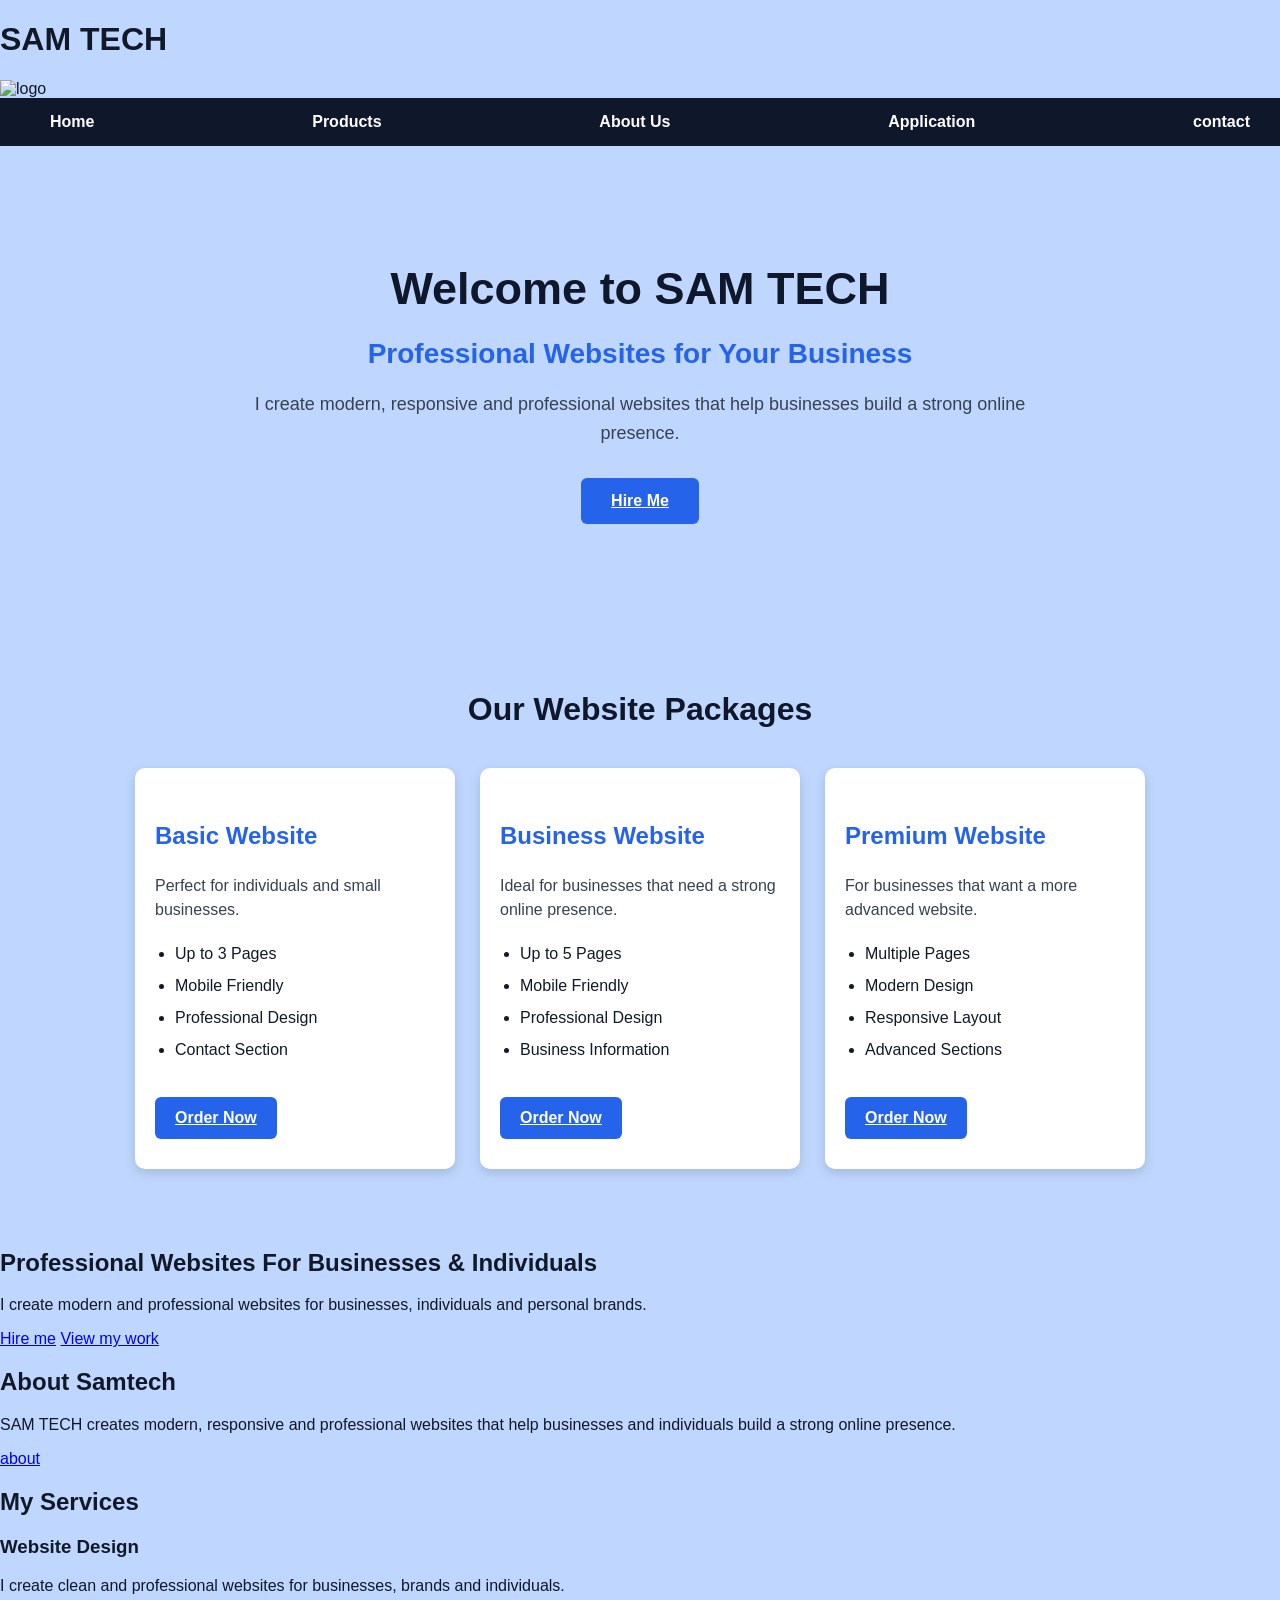
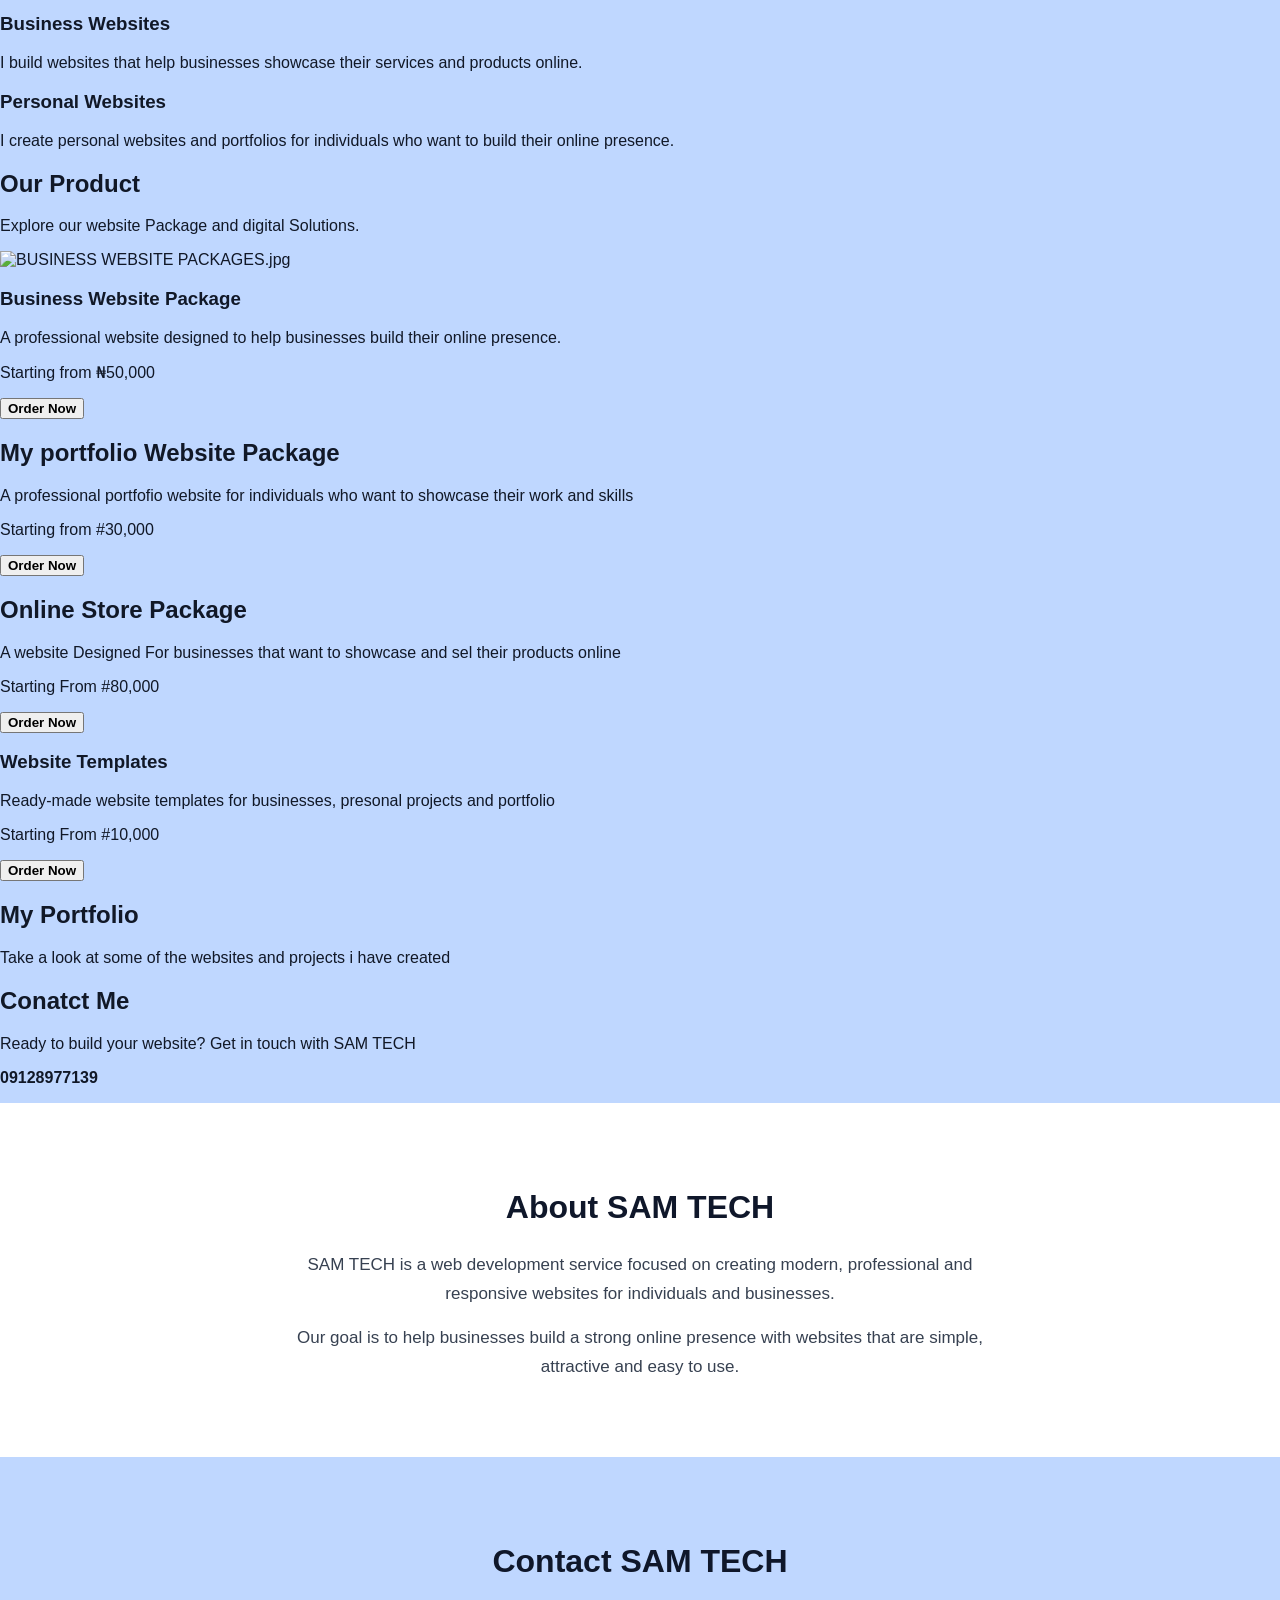
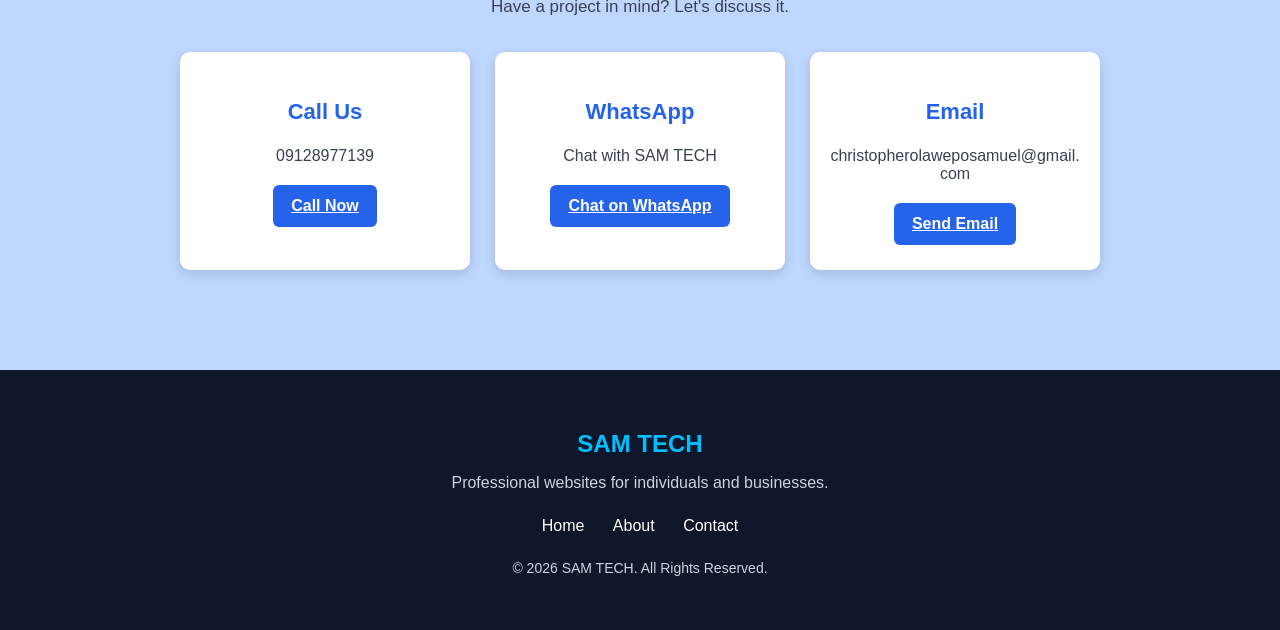
==== index.html @ b40cc91a "Rename INDEX.HTML to index.html" ====
<!DOCTYPE html>
<html lang="en">
<head>
    <meta charset="UTF-8">
    <meta name="viewport" content="width=device-width, initial-scale=1.0">
    <title>SAM TECH</title>
    <link rel="stylesheet" href="style.css">
</head>
<body>
    <H1>SAM TECH</H1>
    <img src="SAMTECH LOGO.png" alt="logo" width="400">
    <nav>
        <a href="#INDEX.HTML">Home</a>
        <a href="#PRODUCT.HTML">Products</a>
        <a href="#ABOUT.HTML">About Us</a>
        <a href="#APPLICATION.HTML">Application</a>
        <a href="#CONTACT.HTML">contact</a>
    </nav>
    <section class="hero" id="home">
    <div class="hero-content">
        <h1>Welcome to SAM TECH</h1>
        <h2>Professional Websites for Your Business</h2>
        <p>
            I create modern, responsive and professional websites
            that help businesses build a strong online presence.
        </p>
        <a href="#contact" class="hero-button">Hire Me</a>
    </div>
    </section>
    <section class="services">
    <h2>Our Website Packages</h2>

    <div class="package-container">

        <div class="package-card">
            <h3>Basic Website</h3>
            <p>Perfect for individuals and small businesses.</p>
            <ul>
                <li>Up to 3 Pages</li>
                <li>Mobile Friendly</li>
                <li>Professional Design</li>
                <li>Contact Section</li>
            </ul>
            <a href="https://wa.me/2349128977139?text=Hello%20SAM%20TECH%2C%20I%20am%20interested%20in%20the%20Basic%20Website%20package.">
    Order Now
</a>

        </div>

        <div class="package-card">
            <h3>Business Website</h3>
            <p>Ideal for businesses that need a strong online presence.</p>
            <ul>
                <li>Up to 5 Pages</li>
                <li>Mobile Friendly</li>
                <li>Professional Design</li>
                <li>Business Information</li>
            </ul>
         <a href="https://wa.me/2349128977139?text=Hello%20SAM%20TECH%2C%20I%20am%20interested%20in%20the%20Business%20Website%20package.">
    Order Now
</a>

        </div>

        <div class="package-card">
            <h3>Premium Website</h3>
            <p>For businesses that want a more advanced website.</p>
            <ul>
                <li>Multiple Pages</li>
                <li>Modern Design</li>
                <li>Responsive Layout</li>
                <li>Advanced Sections</li>
            </ul>
           <a href="https://wa.me/2349128977139?text=Hello%20SAM%20TECH%2C%20I%20am%20interested%20in%20the%20Premium%20Website%20package.">
    Order Now
</a>

        </div>

    </div>
</section>


    <section id="home">
        <h1>Professional Websites For Businesses & Individuals </h1>
        <p> I create modern and professional websites for businesses,
        individuals and personal brands.</p>
        <a href="#contact">Hire me</a>
        <a href="Portfolio">View my work</a>
    </section>

    <section id="About">
        <h2>About Samtech</h2>
        <p>SAM TECH creates modern, responsive and professional websites that help businesses 
        and individuals build a strong online presence.</p>
        <a href="#about">about</a>
    </section>

    <section id="Services">
        <h2>My Services</h2>

        <h3>Website Design</h3>
        <p> I create clean and professional websites for businesses,
    brands and individuals.</p>

            <h3>Business Websites</h3>
            <p>  I build websites that help businesses showcase their services
    and products online.</p>

    <h3>Personal Websites</h3>
    <p>I create personal websites and portfolios for individuals
    who want to build their online presence.</p>
    </section>
    <!--Product Section-->
    <section id="Product">
        <h2>Our Product</h2>
        <p>Explore our website Package and digital Solutions.</p>

        <!--Product 1-->
        <div class="product">
            <img src="images/BUSINESS WEBSITE PACKAGES.jpg" alt="BUSINESS WEBSITE PACKAGES.jpg" class="packagr-image">
    <h3>Business Website Package</h3>
    <p>
        A professional website designed to help businesses build
        their online presence.
    </p>
    <p>Starting from ₦50,000</p>
    <button><b>Order Now</b></button>
</div>
    <!--Portfolio Website Package-->
    <div class="Product">
        <h2>My portfolio Website Package</h2>
      <p>A professional portfofio website for 
        individuals who want to showcase their work and skills</p>
        <p>Starting from #30,000</p>
        <button><b>Order Now</b></button>
    </div>
    <!--Online Store Package-->
    <div class="Product">
<h2>Online Store Package</h2>
        <p>A website Designed For businesses that want to showcase and sel their products online</p>
        <p>Starting From #80,000</p>
         <button><b>Order Now</b></button>
    </div>
    <!--Website Templates-->
    <div class="Product">
        <h3>Website Templates</h3>
        <p>Ready-made website templates for businesses, presonal projects and portfolio</p>
        <p>Starting From #10,000</p>
         <button><b>Order Now</b></button>
    </div>
    <!--Portfolio Section-->
    <section id="portfolio">
        <h2>My Portfolio</h2>
        <p>Take a look at some of the websites and projects i have created</p>
    </section>
        <!--Contact Section-->
        <section id="Contact">
            <h2>Conatct Me</h2>
            <p>Ready to build your website? Get in touch with SAM TECH</p>
            <p>
             <strong>09128977139</strong>   
            </p>
        </section>
    </section>
    <section class="about" id="about">

    <h2>About SAM TECH</h2>

    <p>
        SAM TECH is a web development service focused on creating
        modern, professional and responsive websites for individuals
        and businesses.
    </p>

    <p>
        Our goal is to help businesses build a strong online presence
        with websites that are simple, attractive and easy to use.
    </p>

</section>
    <section class="contact" id="contact">

    <h2>Contact SAM TECH</h2>

    <p>Have a project in mind? Let's discuss it.</p>

    <div class="contact-container">

        <div class="contact-card">
            <h3>Call Us</h3>
            <p>09128977139</p>
            <a href="tel:09128977139">Call Now</a>
        </div>

        <div class="contact-card">
            <h3>WhatsApp</h3>
            <p>Chat with SAM TECH</p>
            <a href="https://wa.me/2349128977139">Chat on WhatsApp</a>
        </div>

        <div class="contact-card">
            <h3>Email</h3>
            <p>christopherolaweposamuel@gmail.com</p>
            <a href="mailto:christopherolaweposamuel@gmail.com">
                Send Email
            </a>
        </div>

    </div>
</section>
        <footer class="footer">

    <h2>SAM TECH</h2>

    <p>
        Professional websites for individuals and businesses.
    </p>

    <div class="footer-links">
        <a href="#home">Home</a>
        <a href="#about">About</a>
        <a href="#contact">Contact</a>
    </div>

    <p class="copyright">
        &copy; 2026 SAM TECH. All Rights Reserved.
    </p>

</footer>



</body>
</html>
---- style.css ----
body {
  margin: 0;
  font-family: Arial, sans-serif;
    background-color: #bfd7ff;
    color: #111827;
}
/* Navigation Bar*/
nav {
    background-color: #0f172a;
    padding: 15px 30px;
    display: flex;
    justify-content: space-between;
    align-items: center;
}
nav a {
    color: white;
    text-decoration: none;
    margin-left: 20px;
    font-weight: bold;
}
nav a:hover {
    color: #00bfff;
}
/* Hero Section */
.hero {
    padding: 80px 20px;
    text-align: center;
}

.hero-content {
    max-width: 800px;
    margin: auto;
}

.hero h1 {
    font-size: 45px;
    color: #0F172A;
    margin-bottom: 15px;
}

.hero h2 {
    font-size: 28px;
    color: #2563EB;
    margin-bottom: 20px;
}

.hero p {
    font-size: 18px;
    line-height: 1.6;
    color: #374151;
    margin-bottom: 30px;
}

.hero-button {
    display: inline-block;
    background-color: #2563EB;
    color: white;
    padding: 14px 30px;
    border-radius: 6px;
    font-weight: bold;
}

.hero-button:hover {
    background-color: #00BFFF;
}
/* Services / Packages */
.services {
    padding: 60px 20px;
    text-align: center;
}

.services > h2 {
    font-size: 32px;
    color: #0F172A;
    margin-bottom: 40px;
}

.package-container {
    display: flex;
    justify-content: center;
    gap: 25px;
    flex-wrap: wrap;
}

.package-card {
    background-color: white;
    width: 280px;
    padding: 30px 20px;
    border-radius: 10px;
    box-shadow: 0 4px 12px rgba(0, 0, 0, 0.15);
    text-align: left;
}

.package-card h3 {
    color: #2563EB;
    font-size: 24px;
}

.package-card p {
    color: #374151;
    line-height: 1.5;
}

.package-card ul {
    padding-left: 20px;
    line-height: 2;
}

.package-card a {
    display: inline-block;
    background-color: #2563EB;
    color: white;
    padding: 12px 20px;
    border-radius: 6px;
    margin-top: 15px;
    font-weight: bold;
}

.package-card a:hover {
    background-color: #00BFFF;
}
/* About Section */
.about {
    padding: 60px 20px;
    text-align: center;
    background-color: white;
}

.about h2 {
    font-size: 32px;
    color: #0F172A;
    margin-bottom: 25px;
}

.about p {
    max-width: 750px;
    margin: 15px auto;
    color: #374151;
    font-size: 17px;
    line-height: 1.7;
}
/* Contact Section */
.contact {
    padding: 60px 20px;
    text-align: center;
}

.contact h2 {
    font-size: 32px;
    color: #0F172A;
    margin-bottom: 15px;
}

.contact > p {
    color: #374151;
    font-size: 17px;
    margin-bottom: 35px;
}

.contact-container {
    display: flex;
    justify-content: center;
    gap: 25px;
    flex-wrap: wrap;
}

.contact-card {
    background-color: white;
    width: 250px;
    padding: 25px 20px;
    border-radius: 10px;
    box-shadow: 0 4px 12px rgba(0, 0, 0, 0.15);
}

.contact-card h3 {
    color: #2563EB;
    font-size: 22px;
}

.contact-card p {
    color: #374151;
    margin-bottom: 20px;
}

.contact-card a {
    display: inline-block;
    background-color: #2563EB;
    color: white;
    padding: 12px 18px;
    border-radius: 6px;
    font-weight: bold;
}

.contact-card a:hover {
    background-color: #00BFFF;
}
    .footer {
    background-color: #0F172A;
    color: white;
    text-align: center;
    padding: 40px 20px;
    margin-top: 40px;
}

.footer h2 {
    color: #00BFFF;
    margin-bottom: 10px;
}

.footer p {
    color: #CBD5E1;
}

.footer-links {
    margin: 25px 0;
}

.footer-links a {
    color: white;
    text-decoration: none;
    margin: 0 12px;
}

.footer-links a:hover {
    color: #00BFFF;
}

.copyright {
    font-size: 14px;
    margin-top: 25px;
}
    /* Mobile Responsiveness */
@media (max-width: 768px) {

    nav {
        flex-direction: column;
        padding: 15px;
    }

    nav a {
        margin: 8px;
    }

    .hero {
        padding: 50px 15px;
    }

    .hero h1 {
        font-size: 35px;
    }

    .hero h2 {
        font-size: 24px;
    }

    .hero p {
        font-size: 16px;
    }

    .package-card {
        width: 90%;
    }

    .contact-card {
        width: 90%;
    }

    .footer-links a {
        display: block;
        margin: 12px 0;
    }
}
.package-image {
    width: 500px;
    max-width: 100%;
    height: auto;
    display: block;
    margin: 20px auto;
}
.contact-card p {
    overflow: break-word;
    word-break: break-word;
}
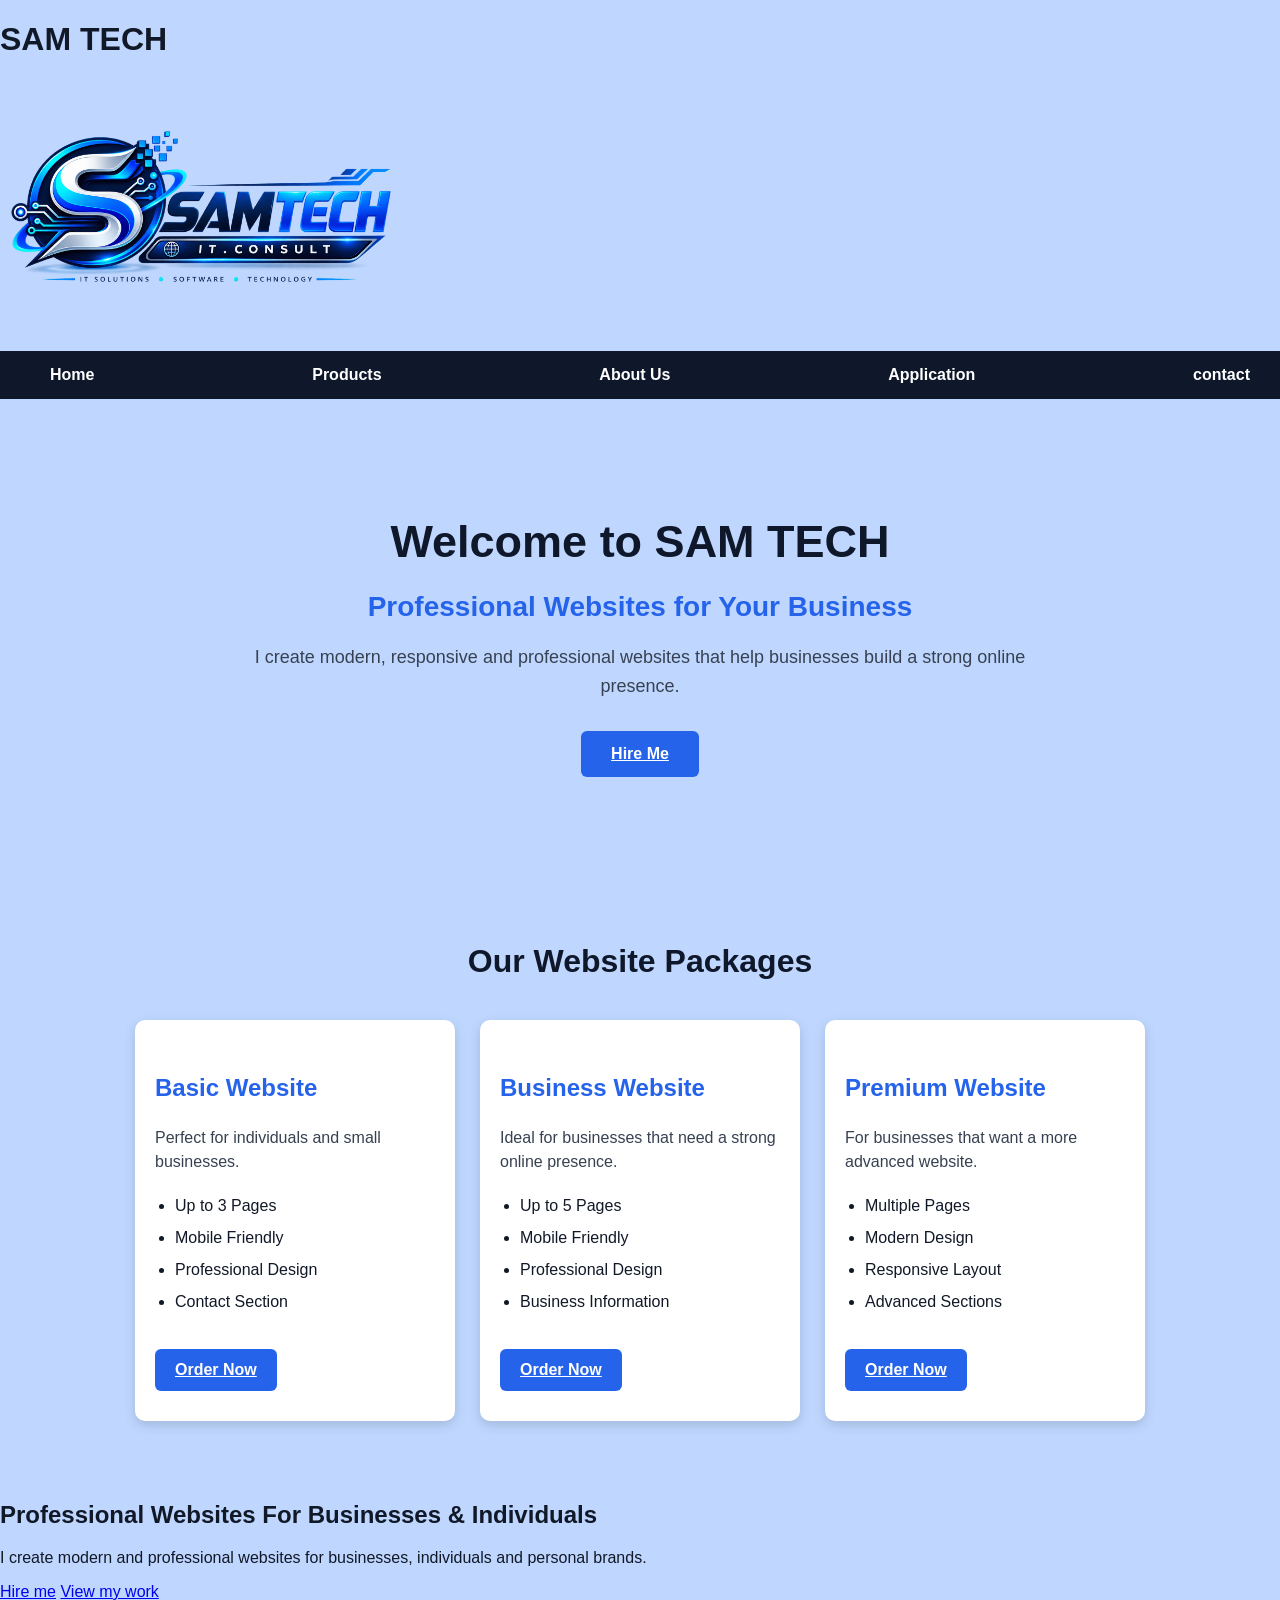
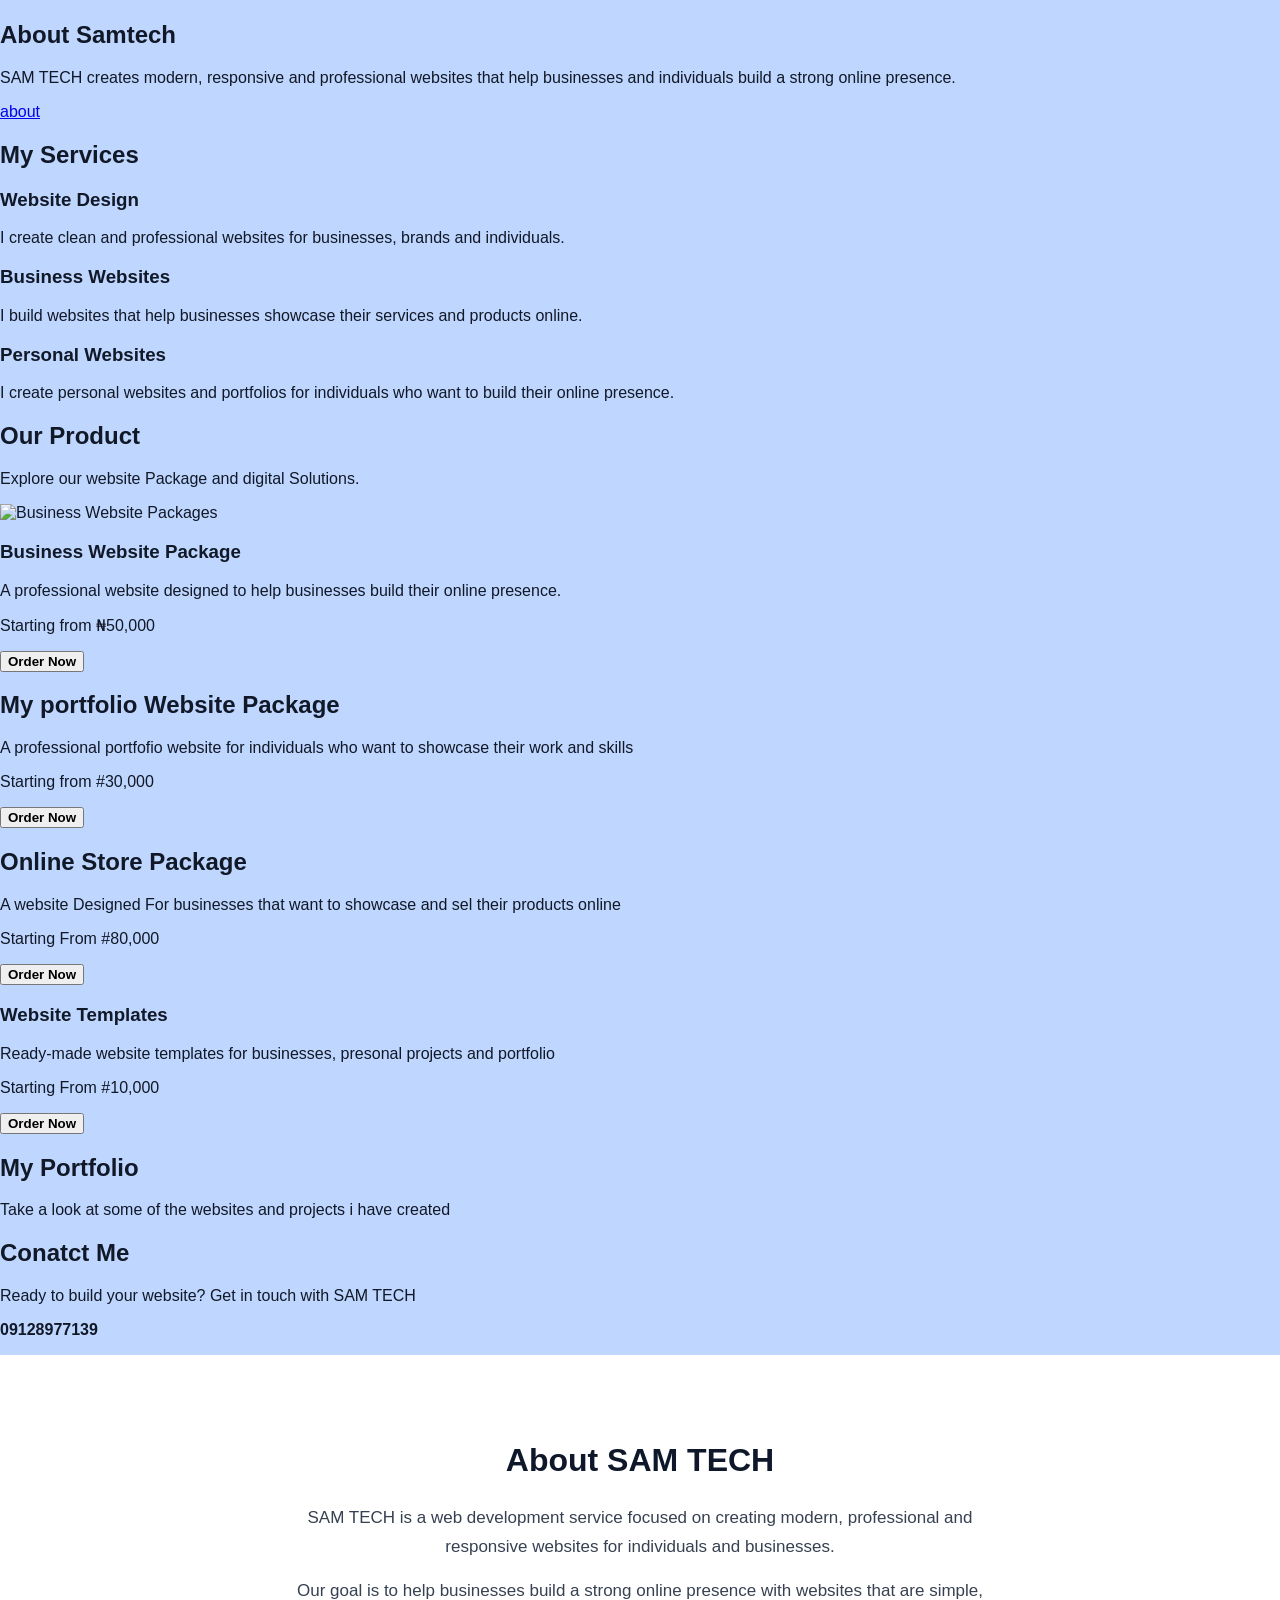
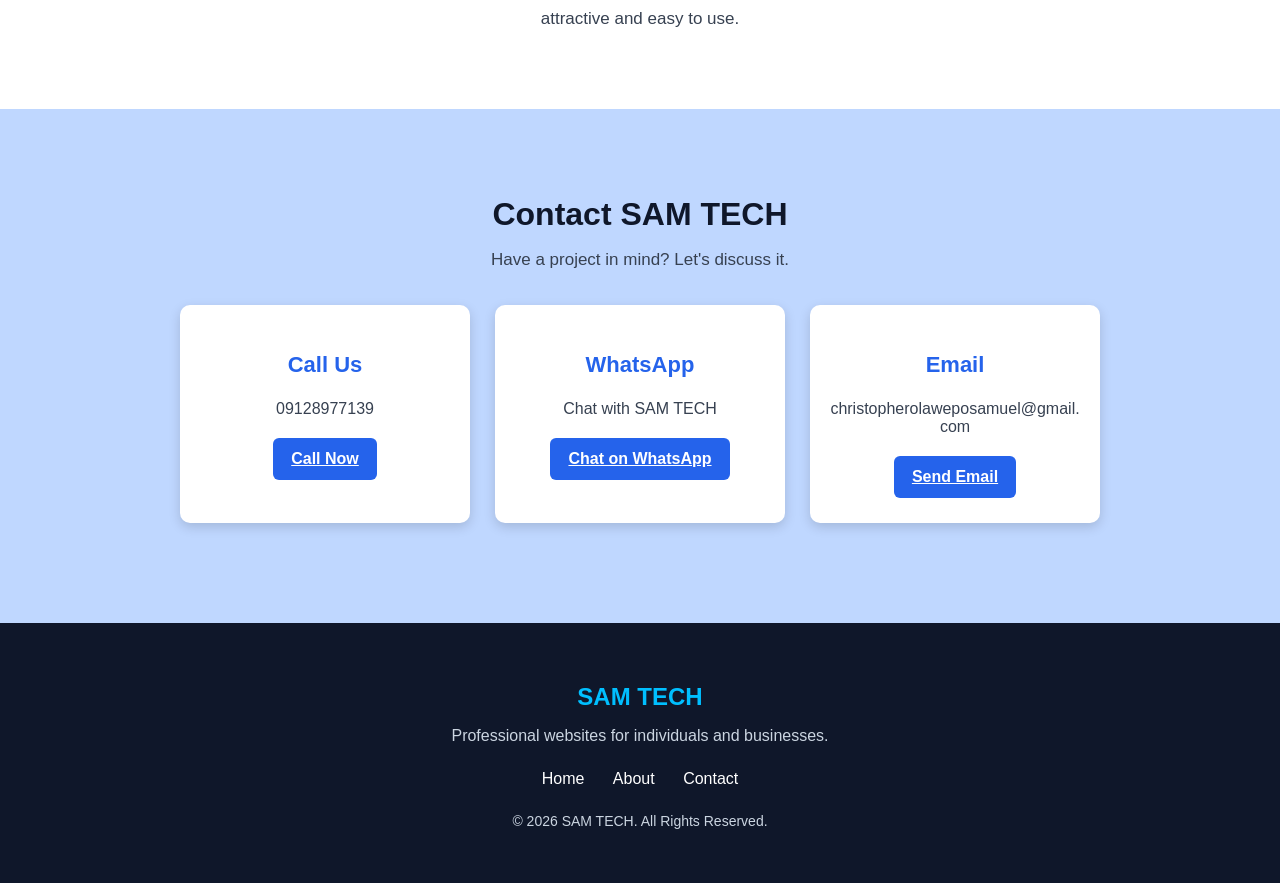
==== commit 556d2ee1: "Rename INDEX.HTML to index.html" ====
--- a/index.html
+++ b/index.html
@@ -8,7 +8,7 @@
 </head>
 <body>
     <H1>SAM TECH</H1>
-    <img src="SAMTECH LOGO.png" alt="logo" width="400">
+    <img src="SAMTECH LOGO.png" alt="SAM TECH logo" width="400">
     <nav>
         <a href="#INDEX.HTML">Home</a>
         <a href="#PRODUCT.HTML">Products</a>
@@ -118,7 +118,7 @@
 
         <!--Product 1-->
         <div class="product">
-            <img src="images/BUSINESS WEBSITE PACKAGES.jpg" alt="BUSINESS WEBSITE PACKAGES.jpg" class="packagr-image">
+         <img src="./images/BUSINESS WEBSITE PACKAGES.jpg" alt="Business Website Packages">
     <h3>Business Website Package</h3>
     <p>
         A professional website designed to help businesses build
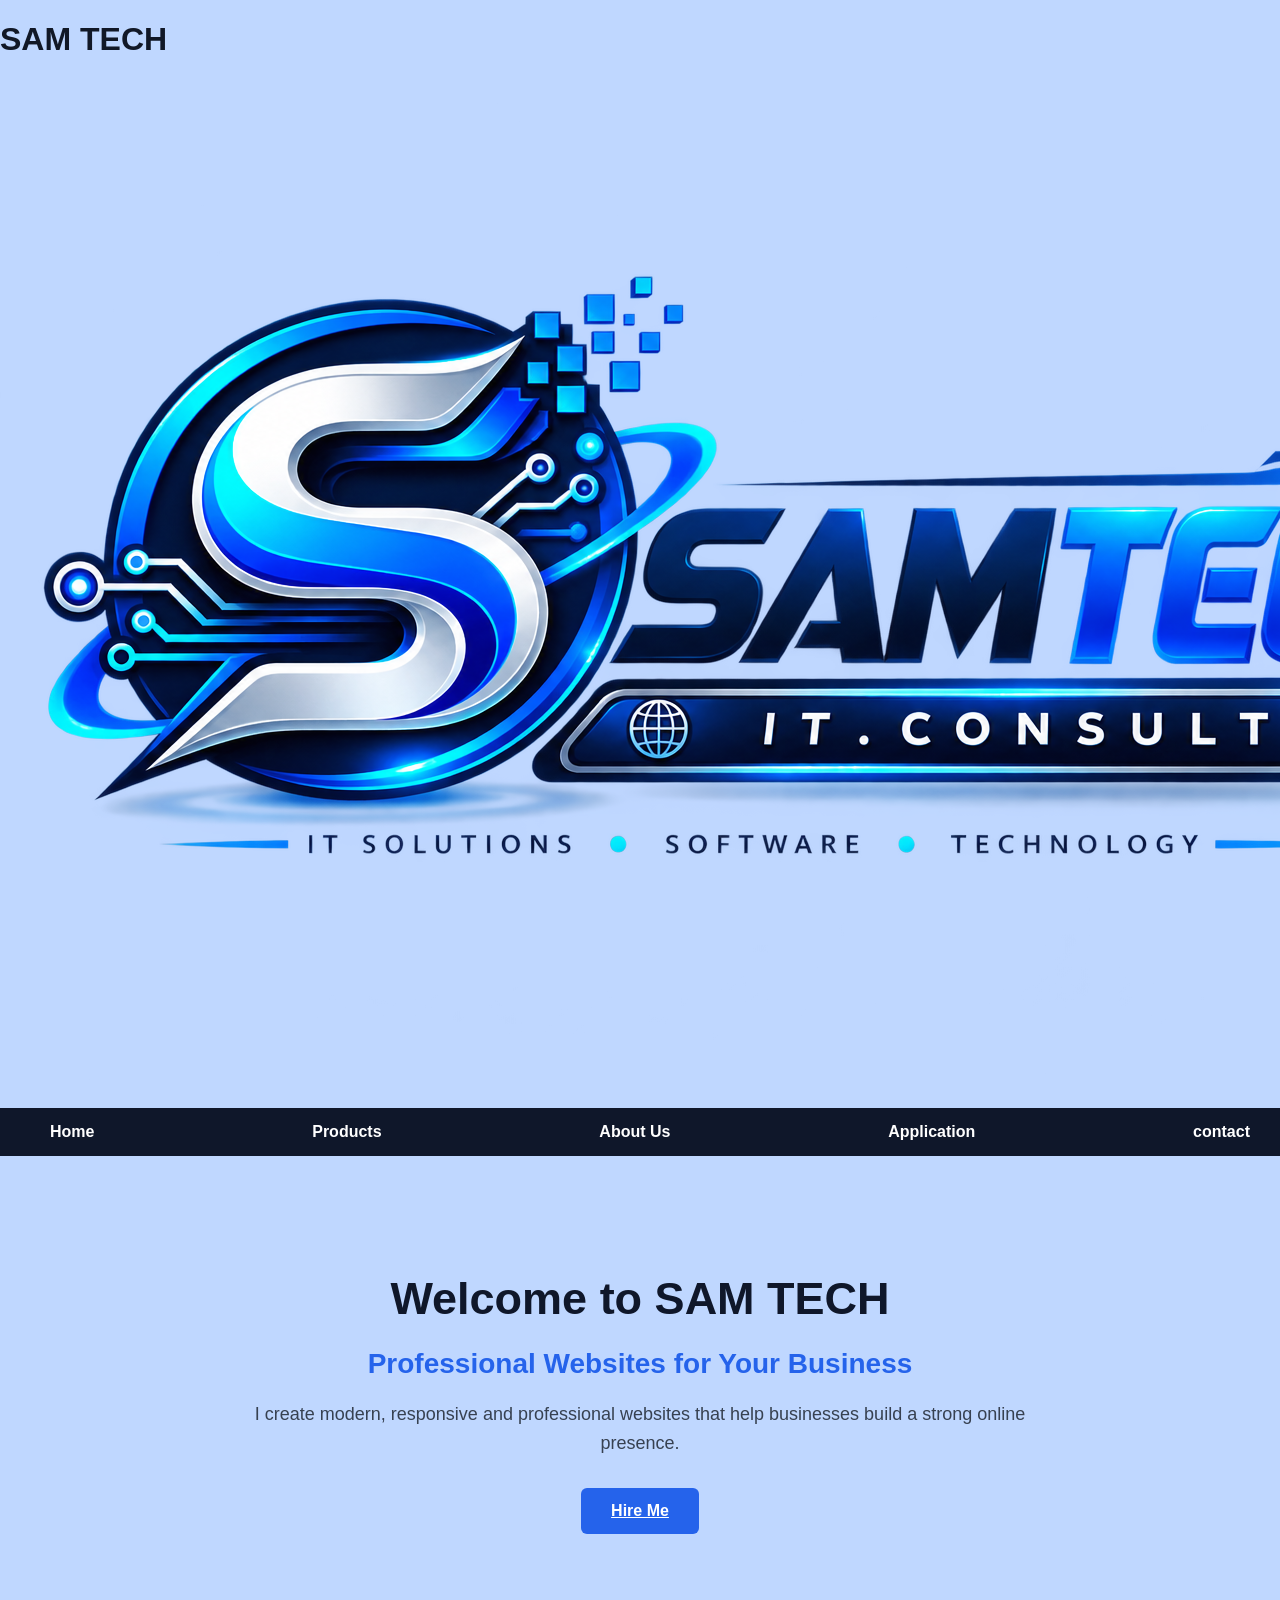
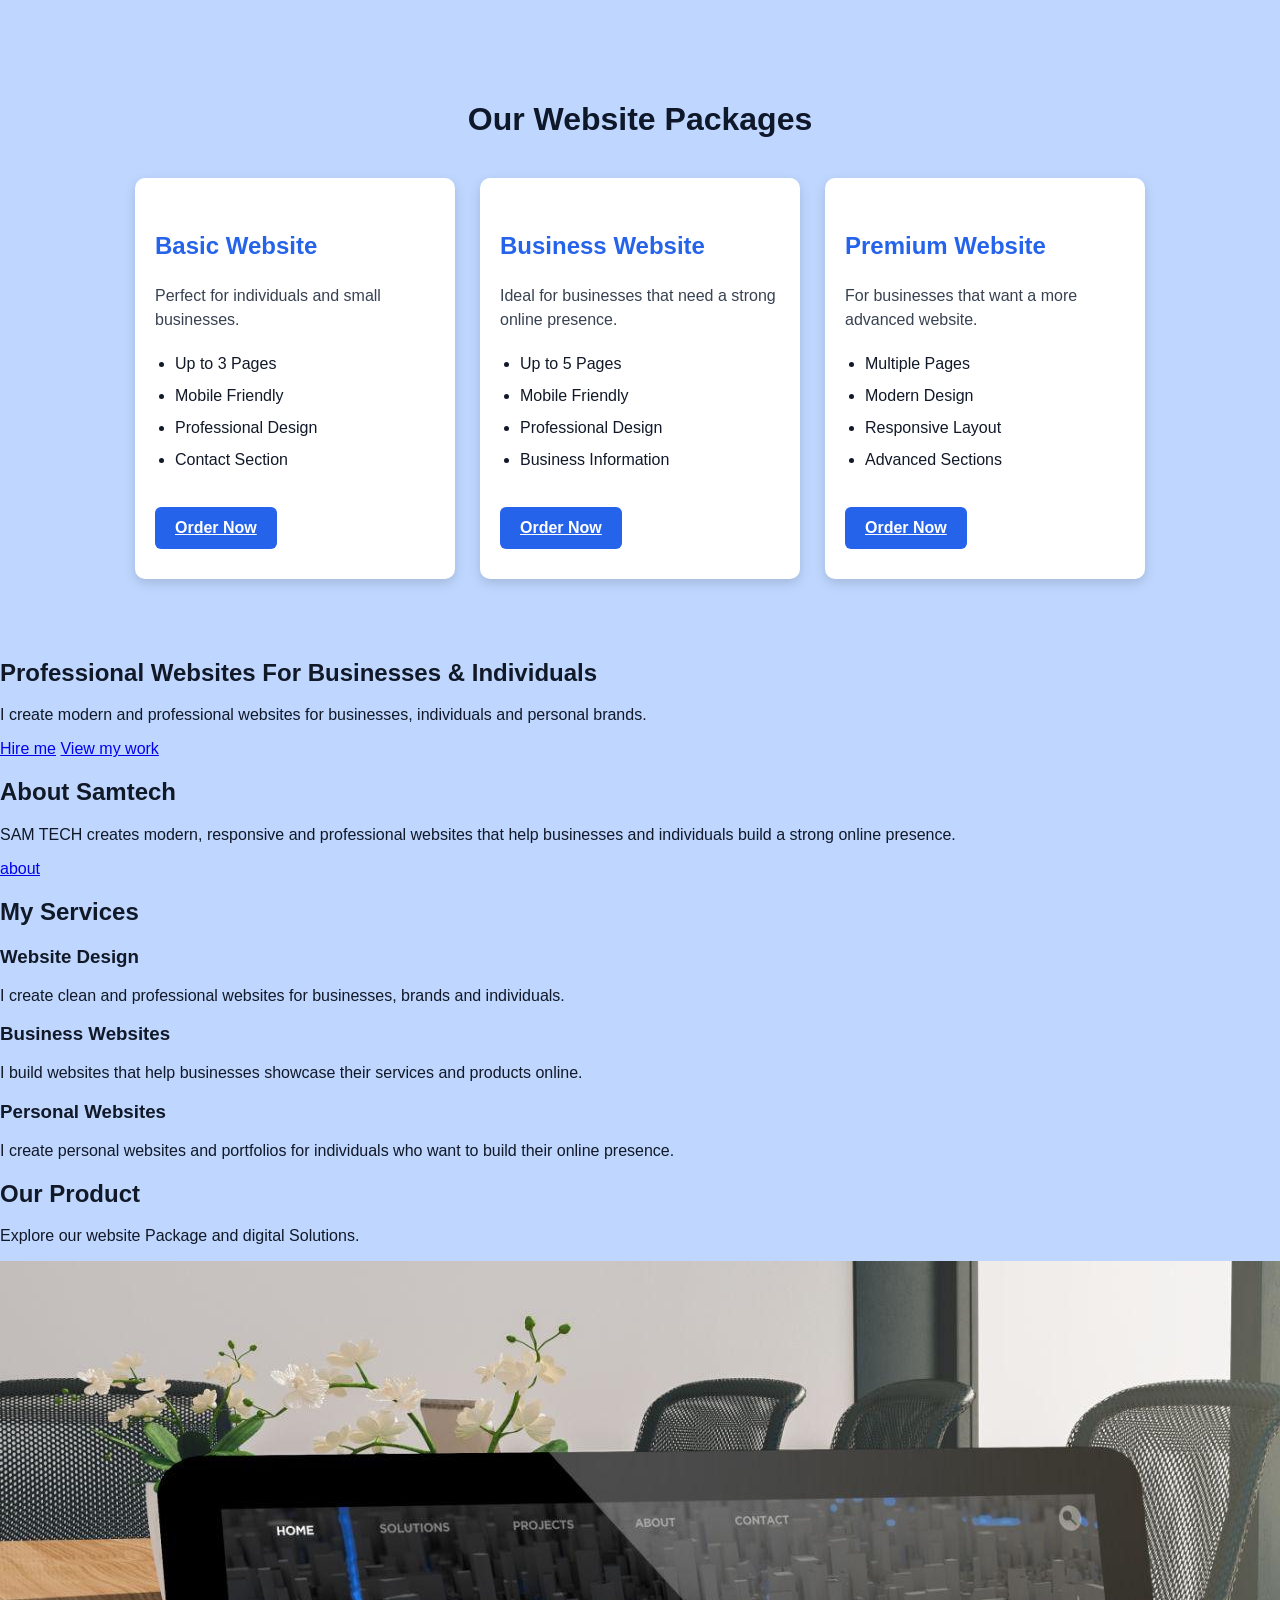
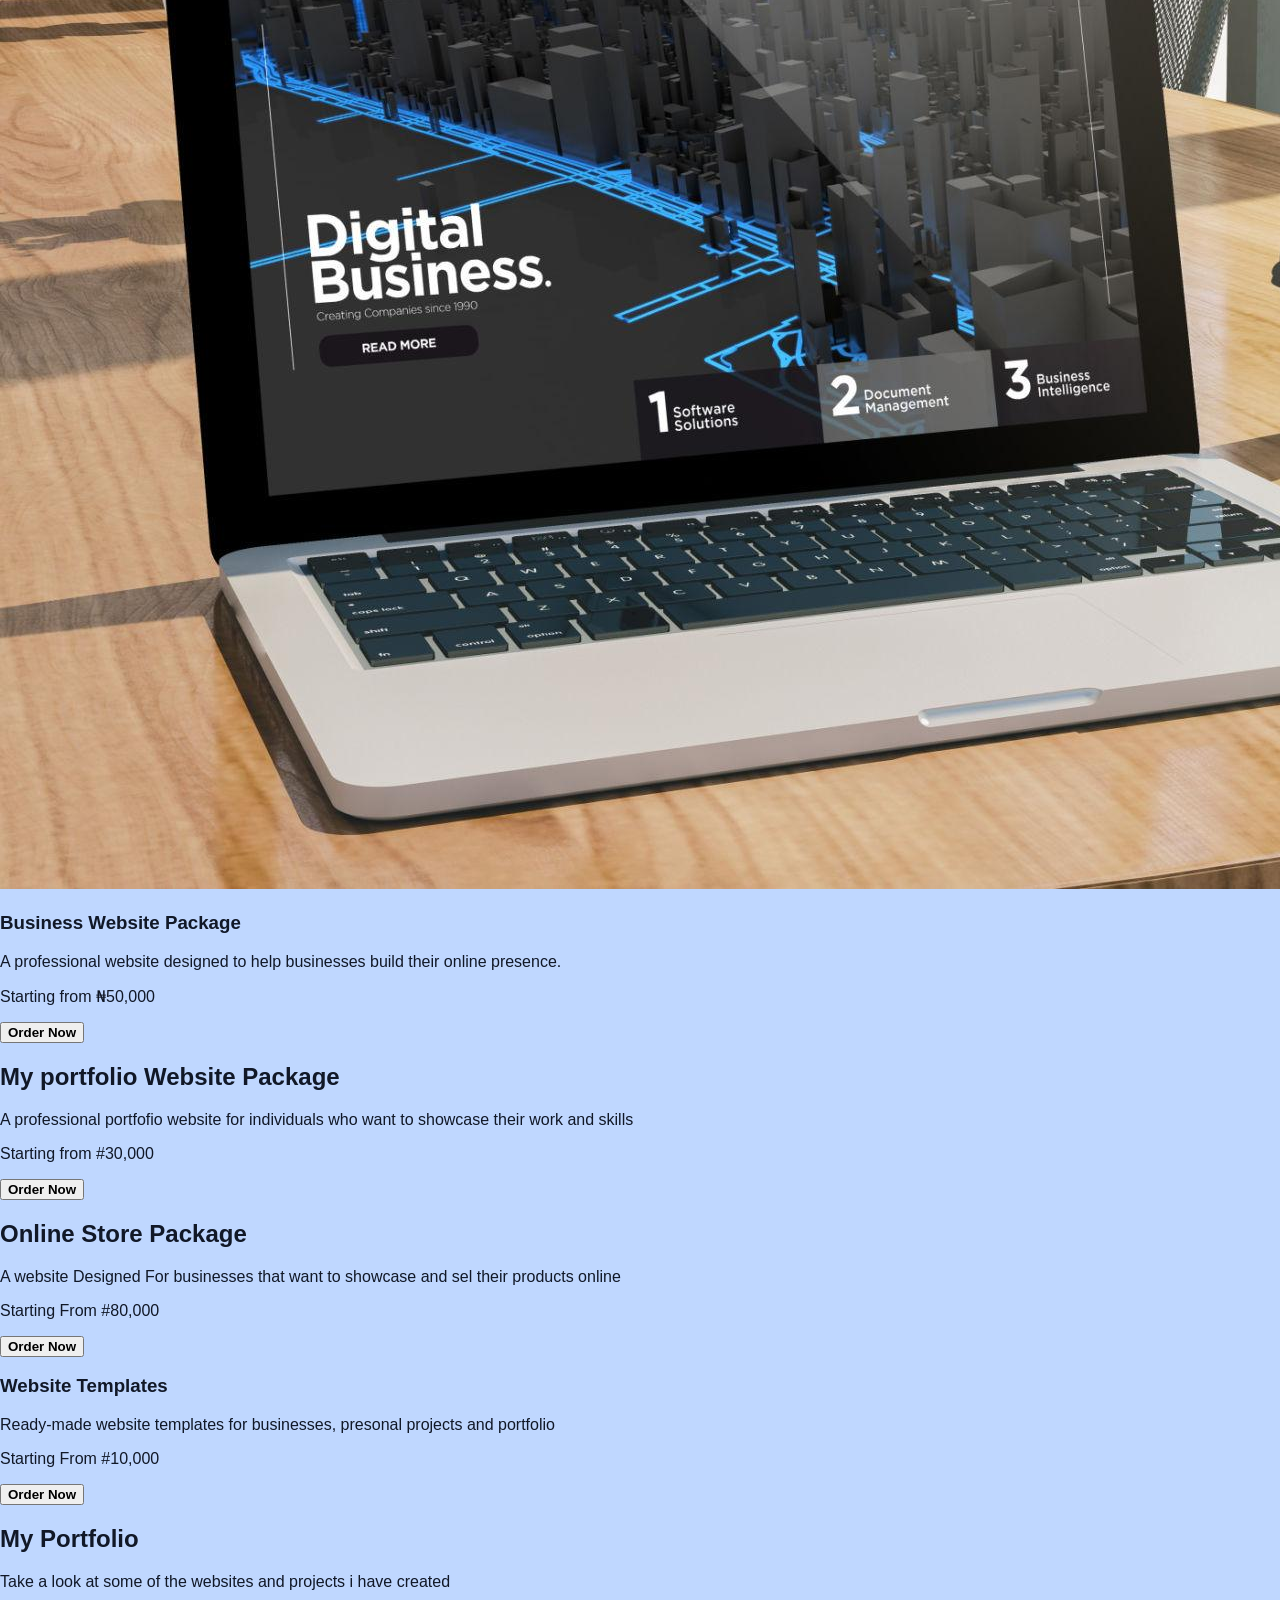
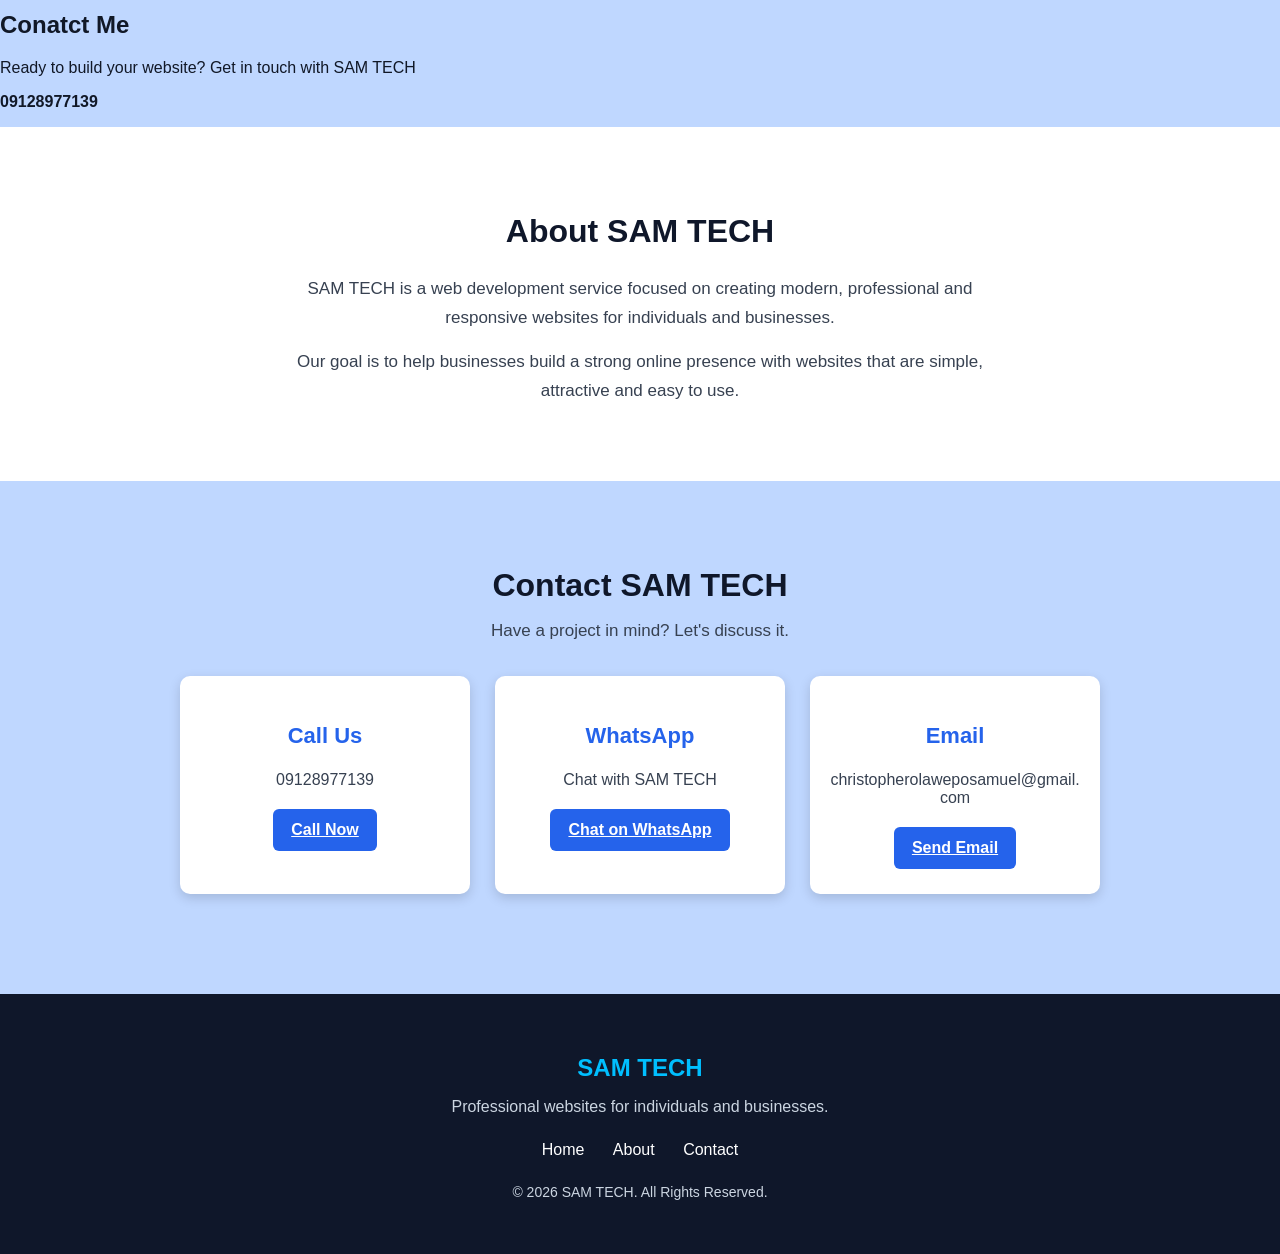
==== commit 284109cd: "Add files via upload" ====
--- a/index.html
+++ b/index.html
@@ -8,7 +8,7 @@
 </head>
 <body>
     <H1>SAM TECH</H1>
-    <img src="SAMTECH LOGO.png" alt="SAM TECH logo" width="400">
+    <img src="SAMTECH LOGO.png">
     <nav>
         <a href="#INDEX.HTML">Home</a>
         <a href="#PRODUCT.HTML">Products</a>
@@ -118,7 +118,7 @@
 
         <!--Product 1-->
         <div class="product">
-         <img src="./images/BUSINESS WEBSITE PACKAGES.jpg" alt="Business Website Packages">
+         <img src="BUSINESS WEBSITE PACKAGES.jpg" alt="BUSINESS WEBSITE PACKAGES.jpg" class="packagr-image">
     <h3>Business Website Package</h3>
     <p>
         A professional website designed to help businesses build
@@ -232,4 +232,4 @@
 
 
 </body>
-</html>
+</html>
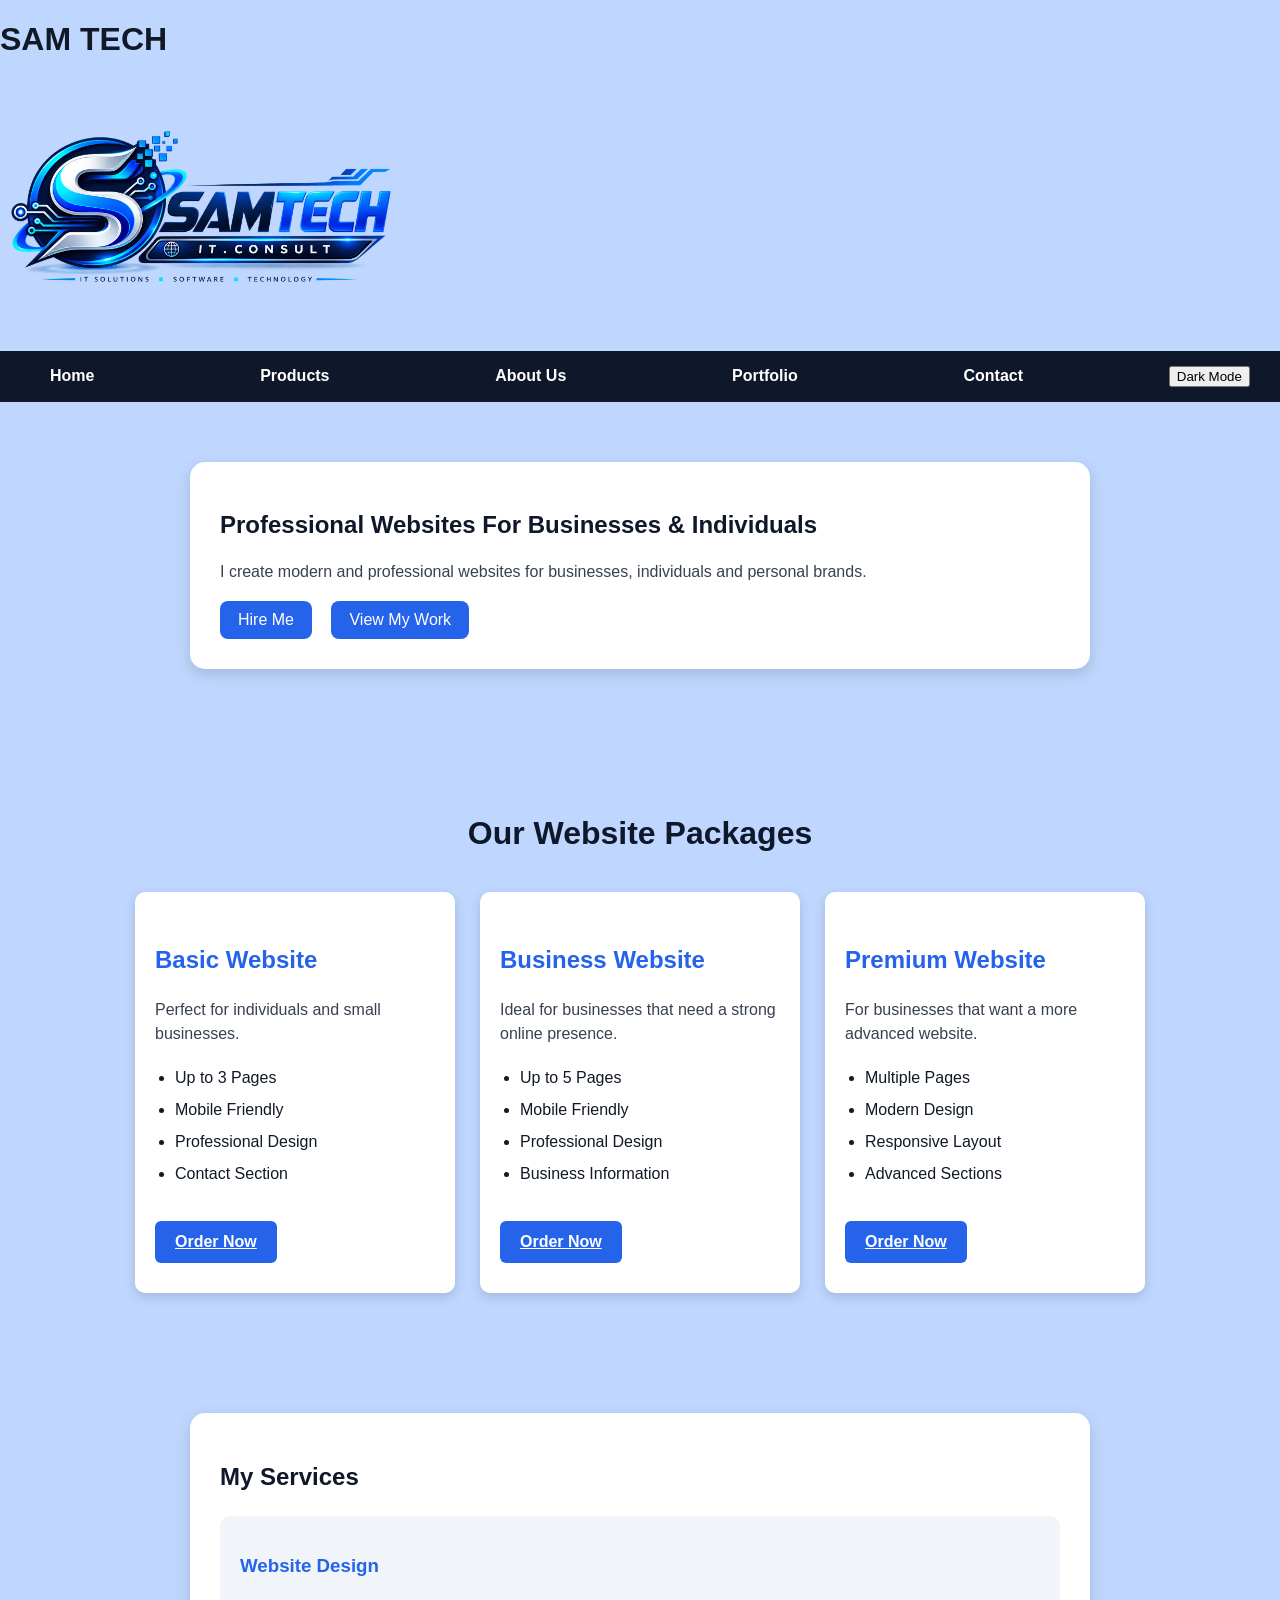
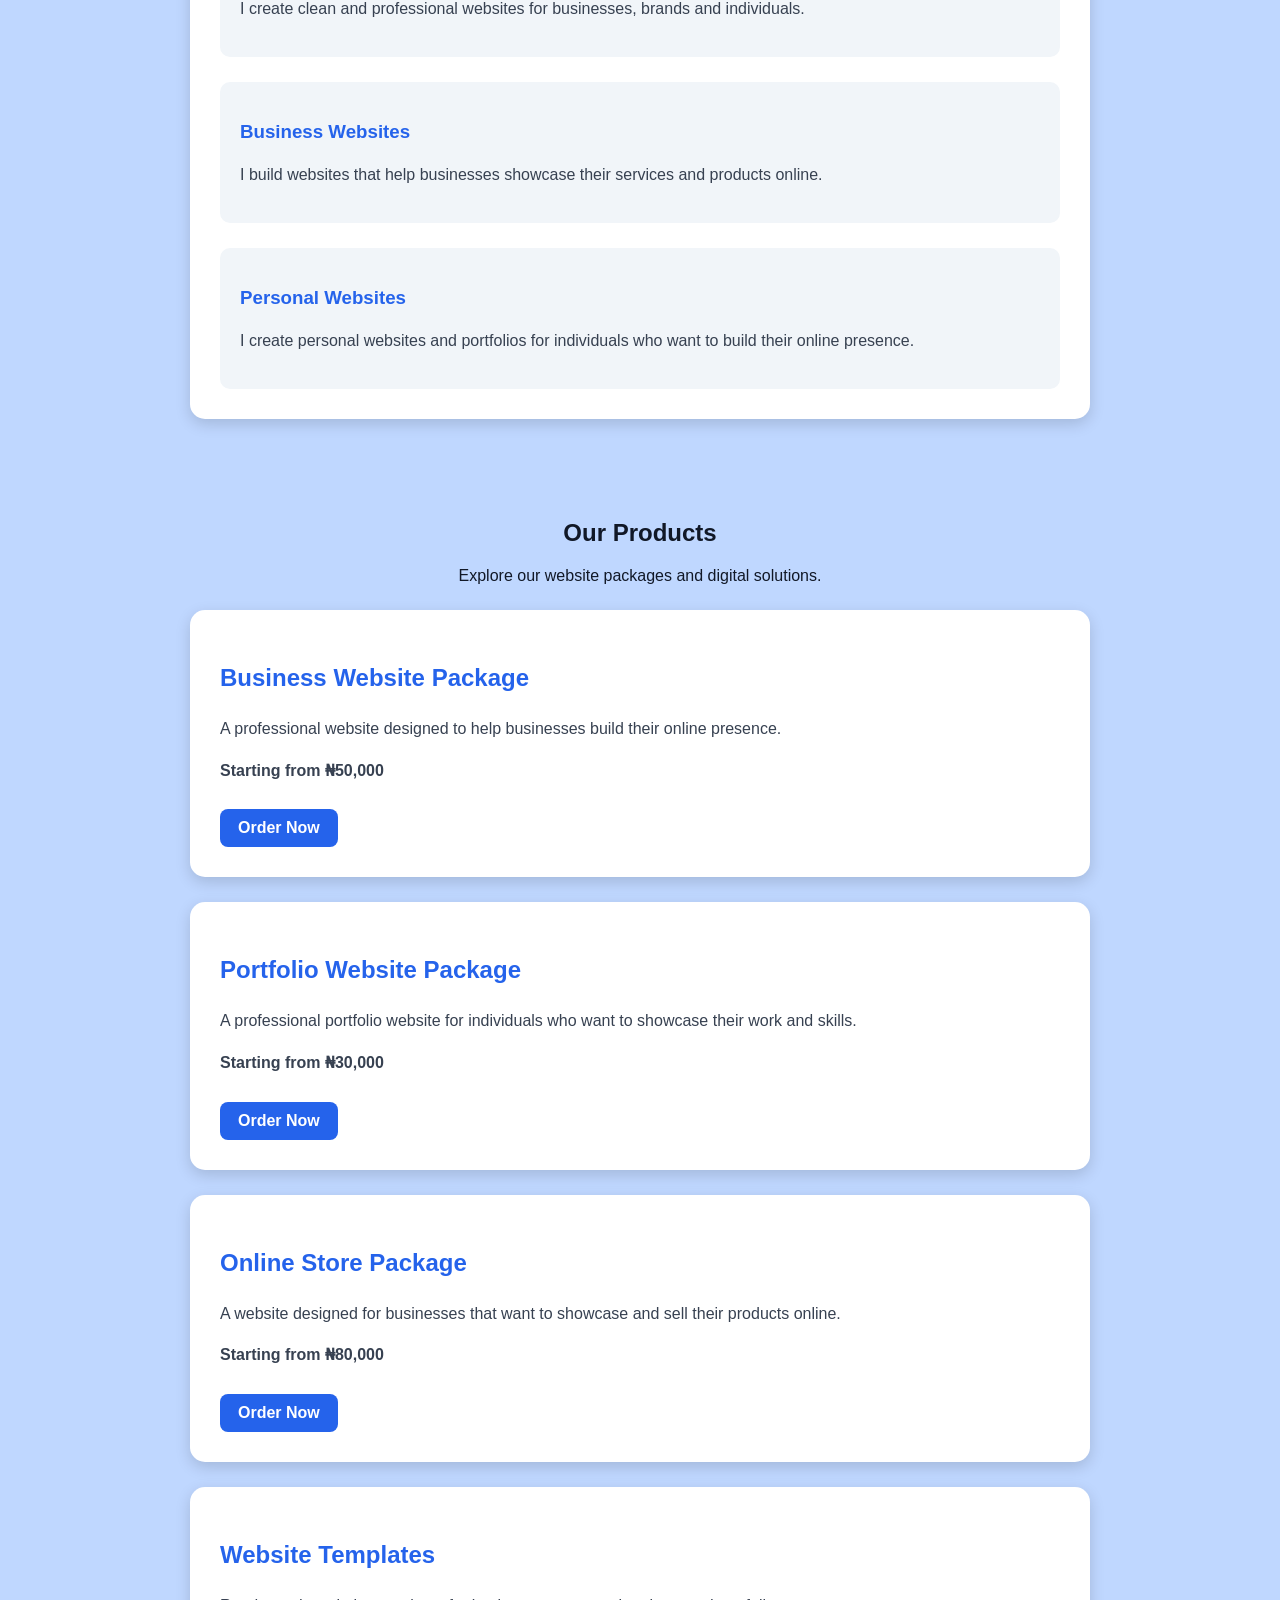
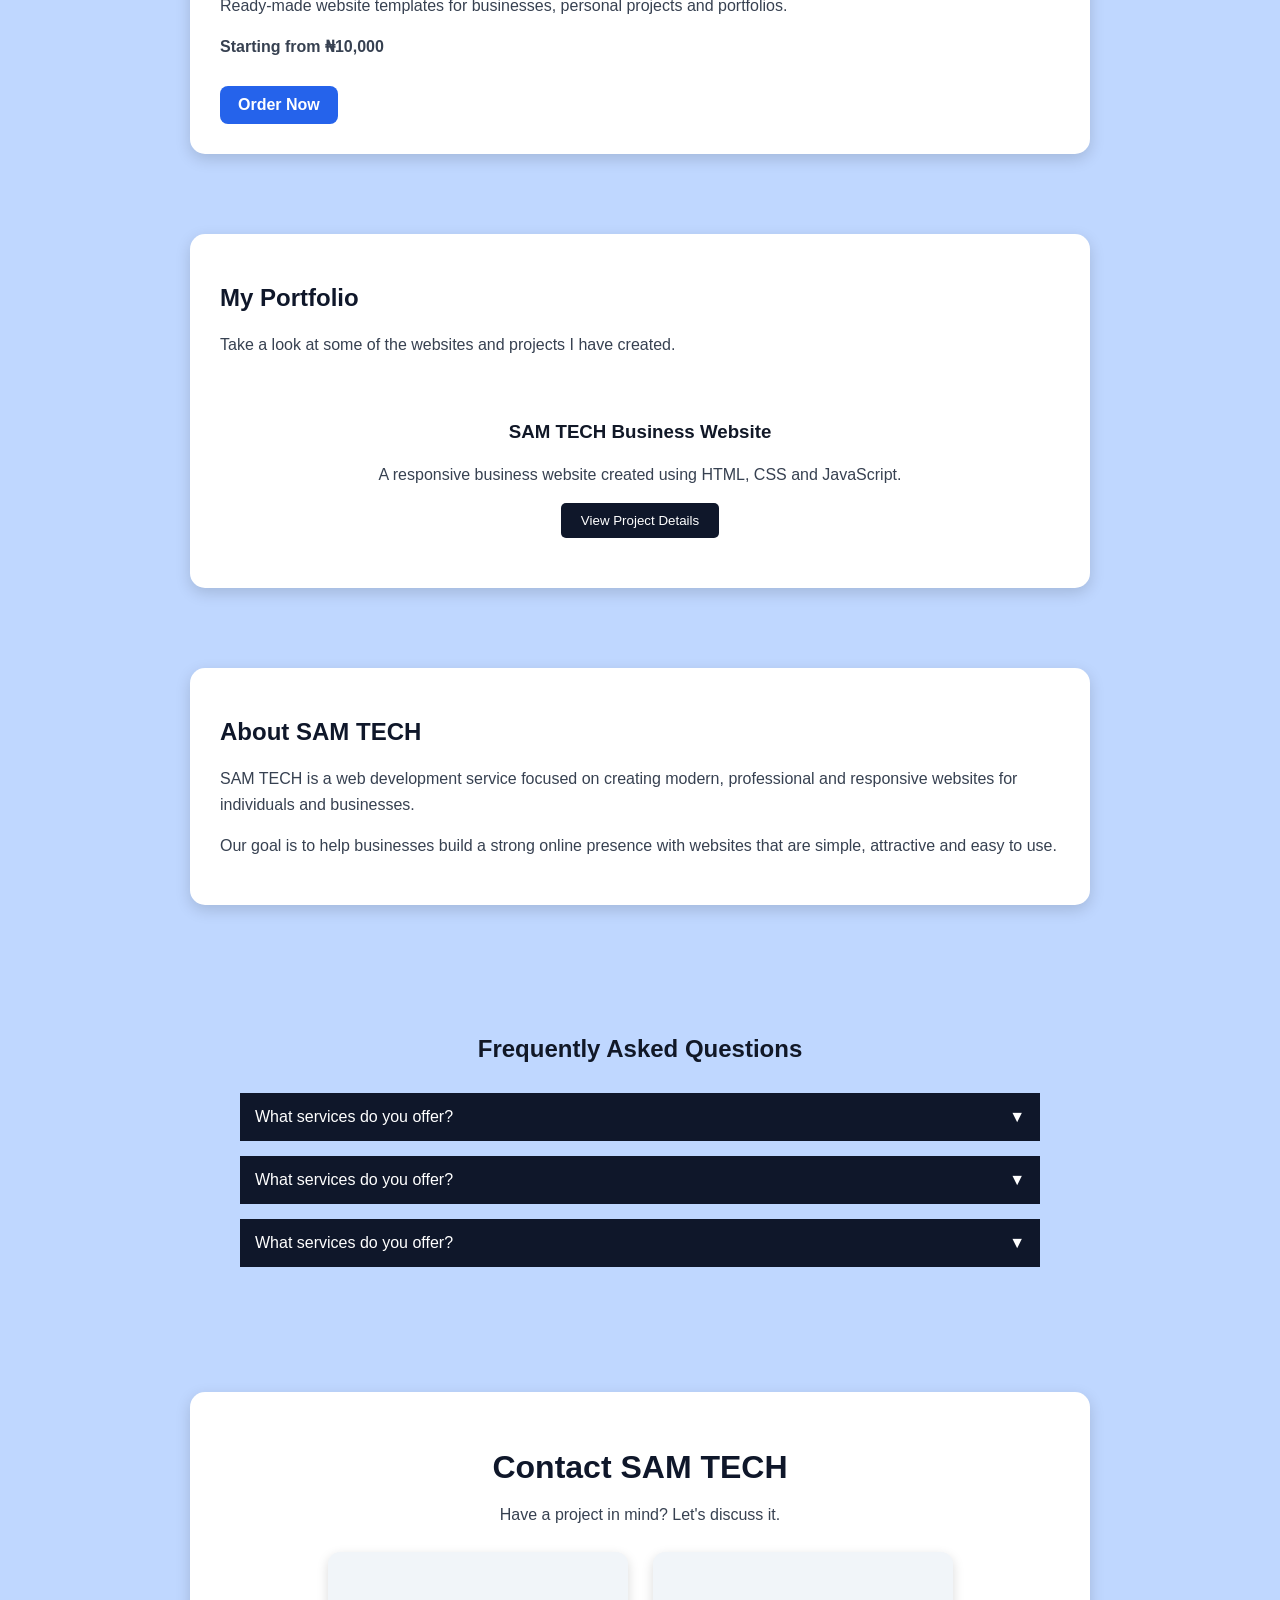
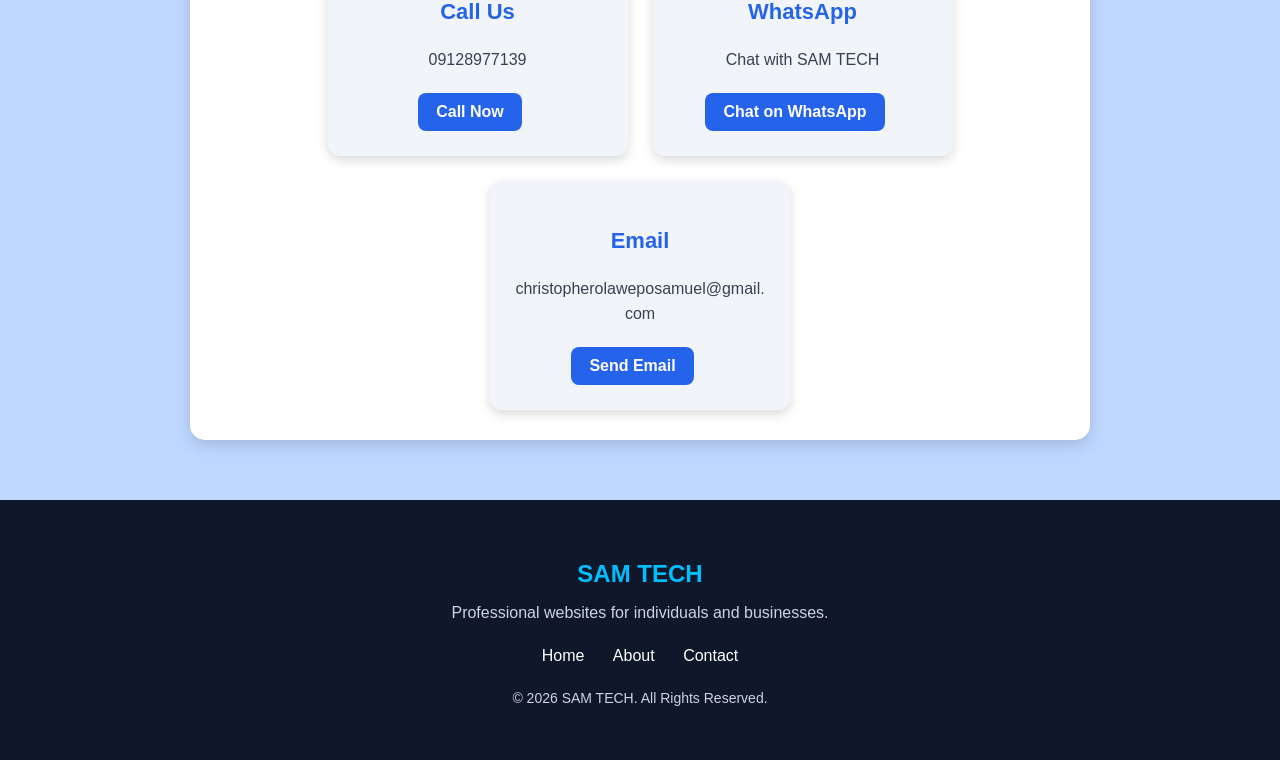
==== commit da694235: "Initial SAMTECH website" ====
--- a/index.html
+++ b/index.html
@@ -1,235 +1,347 @@
-<!DOCTYPE html>
-<html lang="en">
-<head>
-    <meta charset="UTF-8">
-    <meta name="viewport" content="width=device-width, initial-scale=1.0">
-    <title>SAM TECH</title>
-    <link rel="stylesheet" href="style.css">
-</head>
-<body>
-    <H1>SAM TECH</H1>
-    <img src="SAMTECH LOGO.png">
-    <nav>
-        <a href="#INDEX.HTML">Home</a>
-        <a href="#PRODUCT.HTML">Products</a>
-        <a href="#ABOUT.HTML">About Us</a>
-        <a href="#APPLICATION.HTML">Application</a>
-        <a href="#CONTACT.HTML">contact</a>
-    </nav>
-    <section class="hero" id="home">
-    <div class="hero-content">
-        <h1>Welcome to SAM TECH</h1>
-        <h2>Professional Websites for Your Business</h2>
-        <p>
-            I create modern, responsive and professional websites
-            that help businesses build a strong online presence.
-        </p>
-        <a href="#contact" class="hero-button">Hire Me</a>
-    </div>
-    </section>
-    <section class="services">
-    <h2>Our Website Packages</h2>
-
-    <div class="package-container">
-
-        <div class="package-card">
-            <h3>Basic Website</h3>
-            <p>Perfect for individuals and small businesses.</p>
-            <ul>
-                <li>Up to 3 Pages</li>
-                <li>Mobile Friendly</li>
-                <li>Professional Design</li>
-                <li>Contact Section</li>
-            </ul>
-            <a href="https://wa.me/2349128977139?text=Hello%20SAM%20TECH%2C%20I%20am%20interested%20in%20the%20Basic%20Website%20package.">
-    Order Now
-</a>
-
-        </div>
-
-        <div class="package-card">
-            <h3>Business Website</h3>
-            <p>Ideal for businesses that need a strong online presence.</p>
-            <ul>
-                <li>Up to 5 Pages</li>
-                <li>Mobile Friendly</li>
-                <li>Professional Design</li>
-                <li>Business Information</li>
-            </ul>
-         <a href="https://wa.me/2349128977139?text=Hello%20SAM%20TECH%2C%20I%20am%20interested%20in%20the%20Business%20Website%20package.">
-    Order Now
-</a>
-
-        </div>
-
-        <div class="package-card">
-            <h3>Premium Website</h3>
-            <p>For businesses that want a more advanced website.</p>
-            <ul>
-                <li>Multiple Pages</li>
-                <li>Modern Design</li>
-                <li>Responsive Layout</li>
-                <li>Advanced Sections</li>
-            </ul>
-           <a href="https://wa.me/2349128977139?text=Hello%20SAM%20TECH%2C%20I%20am%20interested%20in%20the%20Premium%20Website%20package.">
-    Order Now
-</a>
-
-        </div>
-
-    </div>
-</section>
-
-
-    <section id="home">
-        <h1>Professional Websites For Businesses & Individuals </h1>
-        <p> I create modern and professional websites for businesses,
-        individuals and personal brands.</p>
-        <a href="#contact">Hire me</a>
-        <a href="Portfolio">View my work</a>
-    </section>
-
-    <section id="About">
-        <h2>About Samtech</h2>
-        <p>SAM TECH creates modern, responsive and professional websites that help businesses 
-        and individuals build a strong online presence.</p>
-        <a href="#about">about</a>
-    </section>
-
-    <section id="Services">
-        <h2>My Services</h2>
-
-        <h3>Website Design</h3>
-        <p> I create clean and professional websites for businesses,
-    brands and individuals.</p>
-
-            <h3>Business Websites</h3>
-            <p>  I build websites that help businesses showcase their services
-    and products online.</p>
-
-    <h3>Personal Websites</h3>
-    <p>I create personal websites and portfolios for individuals
-    who want to build their online presence.</p>
-    </section>
-    <!--Product Section-->
-    <section id="Product">
-        <h2>Our Product</h2>
-        <p>Explore our website Package and digital Solutions.</p>
-
-        <!--Product 1-->
-        <div class="product">
-         <img src="BUSINESS WEBSITE PACKAGES.jpg" alt="BUSINESS WEBSITE PACKAGES.jpg" class="packagr-image">
-    <h3>Business Website Package</h3>
-    <p>
-        A professional website designed to help businesses build
-        their online presence.
-    </p>
-    <p>Starting from ₦50,000</p>
-    <button><b>Order Now</b></button>
-</div>
-    <!--Portfolio Website Package-->
-    <div class="Product">
-        <h2>My portfolio Website Package</h2>
-      <p>A professional portfofio website for 
-        individuals who want to showcase their work and skills</p>
-        <p>Starting from #30,000</p>
-        <button><b>Order Now</b></button>
-    </div>
-    <!--Online Store Package-->
-    <div class="Product">
-<h2>Online Store Package</h2>
-        <p>A website Designed For businesses that want to showcase and sel their products online</p>
-        <p>Starting From #80,000</p>
-         <button><b>Order Now</b></button>
-    </div>
-    <!--Website Templates-->
-    <div class="Product">
-        <h3>Website Templates</h3>
-        <p>Ready-made website templates for businesses, presonal projects and portfolio</p>
-        <p>Starting From #10,000</p>
-         <button><b>Order Now</b></button>
-    </div>
-    <!--Portfolio Section-->
-    <section id="portfolio">
-        <h2>My Portfolio</h2>
-        <p>Take a look at some of the websites and projects i have created</p>
-    </section>
-        <!--Contact Section-->
-        <section id="Contact">
-            <h2>Conatct Me</h2>
-            <p>Ready to build your website? Get in touch with SAM TECH</p>
-            <p>
-             <strong>09128977139</strong>   
-            </p>
-        </section>
-    </section>
-    <section class="about" id="about">
-
-    <h2>About SAM TECH</h2>
-
-    <p>
-        SAM TECH is a web development service focused on creating
-        modern, professional and responsive websites for individuals
-        and businesses.
-    </p>
-
-    <p>
-        Our goal is to help businesses build a strong online presence
-        with websites that are simple, attractive and easy to use.
-    </p>
-
-</section>
-    <section class="contact" id="contact">
-
-    <h2>Contact SAM TECH</h2>
-
-    <p>Have a project in mind? Let's discuss it.</p>
-
-    <div class="contact-container">
-
-        <div class="contact-card">
-            <h3>Call Us</h3>
-            <p>09128977139</p>
-            <a href="tel:09128977139">Call Now</a>
-        </div>
-
-        <div class="contact-card">
-            <h3>WhatsApp</h3>
-            <p>Chat with SAM TECH</p>
-            <a href="https://wa.me/2349128977139">Chat on WhatsApp</a>
-        </div>
-
-        <div class="contact-card">
-            <h3>Email</h3>
-            <p>christopherolaweposamuel@gmail.com</p>
-            <a href="mailto:christopherolaweposamuel@gmail.com">
-                Send Email
-            </a>
-        </div>
-
-    </div>
-</section>
-        <footer class="footer">
-
-    <h2>SAM TECH</h2>
-
-    <p>
-        Professional websites for individuals and businesses.
-    </p>
-
-    <div class="footer-links">
-        <a href="#home">Home</a>
-        <a href="#about">About</a>
-        <a href="#contact">Contact</a>
-    </div>
-
-    <p class="copyright">
-        &copy; 2026 SAM TECH. All Rights Reserved.
-    </p>
-
-</footer>
-
-
-
-</body>
+<!DOCTYPE html>
+<html lang="en">
+<head>
+    <meta charset="UTF-8">
+    <meta name="viewport" content="width=device-width, initial-scale=1.0">
+    <title>SAM TECH</title>
+    <link rel="stylesheet" href="style.css">
+  </head>
+<body>
+    <H1>SAM TECH</H1>
+    <img src="SAMTECH LOGO.png" alt="SAM TECH logo" width="400">
+  <button class="menu-btn" id="menuBtn">☰ Menu</button>
+
+<nav id="navMenu">
+    <a href="#home">Home</a>
+    <a href="#Product">Products</a>
+    <a href="#about">About Us</a>
+    <a href="#portfolio">Portfolio</a>
+    <a href="#contact">Contact</a>
+    <button id="themeBtn">Dark Mode</button>
+</nav>
+   <section class="info-section" id="home">
+    <div class="info-card">
+        <h2>Professional Websites For Businesses & Individuals</h2>
+
+        <p>
+            I create modern and professional websites for businesses,
+            individuals and personal brands.
+        </p>
+
+       <a href="contact.html">Hire Me</a>
+        <a href="#portfolio">View My Work</a>
+    </div>
+
+</section>
+    <section class="services">
+    <h2>Our Website Packages</h2>
+
+    <div class="package-container">
+
+       <div class="package-card pricing-card">
+            <h3>Basic Website</h3>
+            <p>Perfect for individuals and small businesses.</p>
+            <ul>
+                <li>Up to 3 Pages</li>
+                <li>Mobile Friendly</li>
+                <li>Professional Design</li>
+                <li>Contact Section</li>
+            </ul>
+            <a href="https://wa.me/2349128977139?text=Hello%20SAM%20TECH%2C%20I%20am%20interested%20in%20the%20Basic%20Website%20package.">
+    Order Now
+</a>
+
+        </div>
+
+       <div class="package-card pricing-card">
+            <h3>Business Website</h3>
+            <p>Ideal for businesses that need a strong online presence.</p>
+            <ul>
+                <li>Up to 5 Pages</li>
+                <li>Mobile Friendly</li>
+                <li>Professional Design</li>
+                <li>Business Information</li>
+            </ul>
+         <a href="https://wa.me/2349128977139?text=Hello%20SAM%20TECH%2C%20I%20am%20interested%20in%20the%20Business%20Website%20package.">
+    Order Now
+</a>
+
+        </div>
+
+       <div class="package-card pricing-card">
+            <h3>Premium Website</h3>
+            <p>For businesses that want a more advanced website.</p>
+            <ul>
+                <li>Multiple Pages</li>
+                <li>Modern Design</li>
+                <li>Responsive Layout</li>
+                <li>Advanced Sections</li>
+            </ul>
+           <a href="https://wa.me/2349128977139?text=Hello%20SAM%20TECH%2C%20I%20am%20interested%20in%20the%20Premium%20Website%20package.">
+    Order Now
+</a>
+
+        </div>
+
+    </div>
+</section>
+    <section class="info-section">
+
+    <div class="info-card">
+        <h2>My Services</h2>
+
+        <div class="service-item">
+            <h3>Website Design</h3>
+            <p>
+                I create clean and professional websites for businesses,
+                brands and individuals.
+            </p>
+        </div>
+
+        <div class="service-item">
+            <h3>Business Websites</h3>
+            <p>
+                I build websites that help businesses showcase their
+                services and products online.
+            </p>
+        </div>
+
+        <div class="service-item">
+            <h3>Personal Websites</h3>
+            <p>
+                I create personal websites and portfolios for individuals
+                who want to build their online presence.
+            </p>
+        </div>
+
+    </div>
+
+</section>
+
+   <!-- Product Section -->
+<section class="products-section" id="Product">
+
+    <h2>Our Products</h2>
+
+    <p>Explore our website packages and digital solutions.</p>
+
+    <div class="product-card">
+
+        <h3>Business Website Package</h3>
+
+        <p>
+            A professional website designed to help businesses
+            build their online presence.
+        </p>
+
+        <p><strong>Starting from ₦50,000</strong></p>
+
+        <a href="https://wa.me/2349128977139?text=Hello%20SAM%20TECH%2C%20I%20am%20interested%20in%20the%20Business%20Website%20Package.">
+            Order Now
+        </a>
+
+    </div>
+
+
+    <div class="product-card">
+
+        <h3>Portfolio Website Package</h3>
+
+        <p>
+            A professional portfolio website for individuals
+            who want to showcase their work and skills.
+        </p>
+
+        <p><strong>Starting from ₦30,000</strong></p>
+
+        <a href="https://wa.me/2349128977139?text=Hello%20SAM%20TECH%2C%20I%20am%20interested%20in%20the%20Portfolio%20Website%20Package.">
+            Order Now
+        </a>
+
+    </div>
+
+
+    <div class="product-card">
+
+        <h3>Online Store Package</h3>
+
+        <p>
+            A website designed for businesses that want to
+            showcase and sell their products online.
+        </p>
+
+        <p><strong>Starting from ₦80,000</strong></p>
+
+        <a href="https://wa.me/2349128977139?text=Hello%20SAM%20TECH%2C%20I%20am%20interested%20in%20the%20Online%20Store%20Package.">
+            Order Now
+        </a>
+
+    </div>
+
+
+    <div class="product-card">
+
+        <h3>Website Templates</h3>
+
+        <p>
+            Ready-made website templates for businesses,
+            personal projects and portfolios.
+        </p>
+
+        <p><strong>Starting from ₦10,000</strong></p>
+
+        <a href="https://wa.me/2349128977139?text=Hello%20SAM%20TECH%2C%20I%20am%20interested%20in%20the%20Website Templates.">
+            Order Now
+        </a>
+
+    </div>
+
+</section> 
+ <section class="info-section" id="portfolio">
+
+    <div class="info-card">
+
+        <h2>My Portfolio</h2>
+
+        <p>
+            Take a look at some of the websites and projects
+            I have created.
+        </p>
+
+        <div class="project-card">
+
+            <h3>SAM TECH Business Website</h3>
+
+            <p>
+                A responsive business website created using HTML,
+                CSS and JavaScript.
+            </p>
+
+            <button id="projectBtn">View Project Details</button>
+
+            <div id="projectDetails">
+                <p>
+                    This project includes a responsive navigation menu,
+                    website packages, products, portfolio, FAQ section
+                    and contact information.
+                </p>
+            </div>
+
+        </div>
+
+    </div>
+
+</section>
+<section class="info-section" id="about">
+
+    <div class="info-card">
+
+        <h2>About SAM TECH</h2>
+
+        <p>
+            SAM TECH is a web development service focused on creating
+            modern, professional and responsive websites for individuals
+            and businesses.
+        </p>
+
+        <p>
+            Our goal is to help businesses build a strong online presence
+            with websites that are simple, attractive and easy to use.
+        </p>
+
+    </div>
+
+</section>
+    <section id="faq">
+    <h2>Frequently Asked Questions</h2>
+
+    <div class="faq">
+      <button class="faq-question">
+    What services do you offer?
+    <span class="faq-arrow">▼</span>
+</button>
+        <div class="faq-answer">
+            <p>We create professional and responsive websites for businesses and individuals.</p>
+        </div>
+    </div>
+
+    <div class="faq">
+       <button class="faq-question">
+    What services do you offer?
+    <span class="faq-arrow">▼</span>
+</button>
+        <div class="faq-answer">
+            <p>The time depends on the type and features of the website.</p>
+        </div>
+    </div>
+
+    <div class="faq">
+      <button class="faq-question">
+    What services do you offer?
+    <span class="faq-arrow">▼</span>
+</button>
+        <div class="faq-answer">
+            <p>You can contact SAM TECH through phone, WhatsApp, or email.</p>
+        </div>
+    </div>
+</section>
+
+   <section class="contact" id="contact">
+
+    <div class="info-card">
+
+        <h2>Contact SAM TECH</h2>
+
+        <p>Have a project in mind? Let's discuss it.</p>
+
+        <div class="contact-container">
+
+            <div class="contact-card">
+                <h3>Call Us</h3>
+                <p>09128977139</p>
+                <a href="tel:09128977139">Call Now</a>
+            </div>
+
+            <div class="contact-card">
+                <h3>WhatsApp</h3>
+                <p>Chat with SAM TECH</p>
+                <a href="https://wa.me/2349128977139">
+                    Chat on WhatsApp
+                </a>
+            </div>
+
+            <div class="contact-card">
+                <h3>Email</h3>
+                <p>christopherolaweposamuel@gmail.com</p>
+                <a href="mailto:christopherolaweposamuel@gmail.com">
+                    Send Email
+                </a>
+            </div>
+
+        </div>
+
+    </div>
+
+</section>
+        <footer class="footer">
+
+    <h2>SAM TECH</h2>
+
+    <p>
+        Professional websites for individuals and businesses.
+    </p>
+
+    <div class="footer-links">
+        <a href="#home">Home</a>
+        <a href="#about">About</a>
+        <a href="#contact">Contact</a>
+    </div>
+
+    <p class="copyright">
+        &copy; 2026 SAM TECH. All Rights Reserved.
+    </p>
+
+</footer>
+  <script src="script.js"></script>
+</body>
 </html>
--- a/style.css
+++ b/style.css
@@ -1,283 +1,637 @@
-body {
-  margin: 0;
-  font-family: Arial, sans-serif;
-    background-color: #bfd7ff;
-    color: #111827;
-}
-/* Navigation Bar*/
-nav {
-    background-color: #0f172a;
-    padding: 15px 30px;
-    display: flex;
-    justify-content: space-between;
-    align-items: center;
-}
-nav a {
-    color: white;
-    text-decoration: none;
-    margin-left: 20px;
-    font-weight: bold;
-}
-nav a:hover {
-    color: #00bfff;
-}
-/* Hero Section */
-.hero {
-    padding: 80px 20px;
-    text-align: center;
-}
-
-.hero-content {
-    max-width: 800px;
-    margin: auto;
-}
-
-.hero h1 {
-    font-size: 45px;
-    color: #0F172A;
-    margin-bottom: 15px;
-}
-
-.hero h2 {
-    font-size: 28px;
-    color: #2563EB;
-    margin-bottom: 20px;
-}
-
-.hero p {
-    font-size: 18px;
-    line-height: 1.6;
-    color: #374151;
-    margin-bottom: 30px;
-}
-
-.hero-button {
-    display: inline-block;
-    background-color: #2563EB;
-    color: white;
-    padding: 14px 30px;
-    border-radius: 6px;
-    font-weight: bold;
-}
-
-.hero-button:hover {
-    background-color: #00BFFF;
-}
-/* Services / Packages */
-.services {
-    padding: 60px 20px;
-    text-align: center;
-}
-
-.services > h2 {
-    font-size: 32px;
-    color: #0F172A;
-    margin-bottom: 40px;
-}
-
-.package-container {
-    display: flex;
-    justify-content: center;
-    gap: 25px;
-    flex-wrap: wrap;
-}
-
-.package-card {
-    background-color: white;
-    width: 280px;
-    padding: 30px 20px;
-    border-radius: 10px;
-    box-shadow: 0 4px 12px rgba(0, 0, 0, 0.15);
-    text-align: left;
-}
-
-.package-card h3 {
-    color: #2563EB;
-    font-size: 24px;
-}
-
-.package-card p {
-    color: #374151;
-    line-height: 1.5;
-}
-
-.package-card ul {
-    padding-left: 20px;
-    line-height: 2;
-}
-
-.package-card a {
-    display: inline-block;
-    background-color: #2563EB;
-    color: white;
-    padding: 12px 20px;
-    border-radius: 6px;
-    margin-top: 15px;
-    font-weight: bold;
-}
-
-.package-card a:hover {
-    background-color: #00BFFF;
-}
-/* About Section */
-.about {
-    padding: 60px 20px;
-    text-align: center;
-    background-color: white;
-}
-
-.about h2 {
-    font-size: 32px;
-    color: #0F172A;
-    margin-bottom: 25px;
-}
-
-.about p {
-    max-width: 750px;
-    margin: 15px auto;
-    color: #374151;
-    font-size: 17px;
-    line-height: 1.7;
-}
-/* Contact Section */
-.contact {
-    padding: 60px 20px;
-    text-align: center;
-}
-
-.contact h2 {
-    font-size: 32px;
-    color: #0F172A;
-    margin-bottom: 15px;
-}
-
-.contact > p {
-    color: #374151;
-    font-size: 17px;
-    margin-bottom: 35px;
-}
-
-.contact-container {
-    display: flex;
-    justify-content: center;
-    gap: 25px;
-    flex-wrap: wrap;
-}
-
-.contact-card {
-    background-color: white;
-    width: 250px;
-    padding: 25px 20px;
-    border-radius: 10px;
-    box-shadow: 0 4px 12px rgba(0, 0, 0, 0.15);
-}
-
-.contact-card h3 {
-    color: #2563EB;
-    font-size: 22px;
-}
-
-.contact-card p {
-    color: #374151;
-    margin-bottom: 20px;
-}
-
-.contact-card a {
-    display: inline-block;
-    background-color: #2563EB;
-    color: white;
-    padding: 12px 18px;
-    border-radius: 6px;
-    font-weight: bold;
-}
-
-.contact-card a:hover {
-    background-color: #00BFFF;
-}
-    .footer {
-    background-color: #0F172A;
-    color: white;
-    text-align: center;
-    padding: 40px 20px;
-    margin-top: 40px;
-}
-
-.footer h2 {
-    color: #00BFFF;
-    margin-bottom: 10px;
-}
-
-.footer p {
-    color: #CBD5E1;
-}
-
-.footer-links {
-    margin: 25px 0;
-}
-
-.footer-links a {
-    color: white;
-    text-decoration: none;
-    margin: 0 12px;
-}
-
-.footer-links a:hover {
-    color: #00BFFF;
-}
-
-.copyright {
-    font-size: 14px;
-    margin-top: 25px;
-}
-    /* Mobile Responsiveness */
-@media (max-width: 768px) {
-
-    nav {
-        flex-direction: column;
-        padding: 15px;
-    }
-
-    nav a {
-        margin: 8px;
-    }
-
-    .hero {
-        padding: 50px 15px;
-    }
-
-    .hero h1 {
-        font-size: 35px;
-    }
-
-    .hero h2 {
-        font-size: 24px;
-    }
-
-    .hero p {
-        font-size: 16px;
-    }
-
-    .package-card {
-        width: 90%;
-    }
-
-    .contact-card {
-        width: 90%;
-    }
-
-    .footer-links a {
-        display: block;
-        margin: 12px 0;
-    }
-}
-.package-image {
-    width: 500px;
-    max-width: 100%;
-    height: auto;
-    display: block;
-    margin: 20px auto;
-}
-.contact-card p {
-    overflow: break-word;
-    word-break: break-word;
+body {
+  margin: 0;
+  font-family: Arial, sans-serif;
+    background-color: #bfd7ff;
+    color: #111827;
+}
+/* Navigation Bar*/
+nav {
+    background-color: #0f172a;
+    padding: 15px 30px;
+    display: flex;
+    justify-content: space-between;
+    align-items: center;
+}
+nav a {
+    color: white;
+    text-decoration: none;
+    margin-left: 20px;
+    font-weight: bold;
+}
+nav a:hover {
+    color: #00bfff;
+}
+/* Hero Section */
+.hero {
+    padding: 80px 20px;
+    text-align: center;
+}
+
+.hero-content {
+    max-width: 800px;
+    margin: auto;
+}
+
+.hero h1 {
+    font-size: 45px;
+    color: #0F172A;
+    margin-bottom: 15px;
+}
+
+.hero h2 {
+    font-size: 28px;
+    color: #2563EB;
+    margin-bottom: 20px;
+}
+
+.hero p {
+    font-size: 18px;
+    line-height: 1.6;
+    color: #374151;
+    margin-bottom: 30px;
+}
+
+.hero-button {
+    display: inline-block;
+    background-color: #2563EB;
+    color: white;
+    padding: 14px 30px;
+    border-radius: 6px;
+    font-weight: bold;
+}
+
+.hero-button:hover {
+    background-color: #00BFFF;
+}
+/* Services / Packages */
+.services {
+    padding: 60px 20px;
+    text-align: center;
+}
+
+.services > h2 {
+    font-size: 32px;
+    color: #0F172A;
+    margin-bottom: 40px;
+}
+
+.package-container {
+    display: flex;
+    justify-content: center;
+    gap: 25px;
+    flex-wrap: wrap;
+}
+
+.package-card {
+    background-color: white;
+    width: 280px;
+    padding: 30px 20px;
+    border-radius: 10px;
+    box-shadow: 0 4px 12px rgba(0, 0, 0, 0.15);
+    text-align: left;
+}
+
+.package-card h3 {
+    color: #2563EB;
+    font-size: 24px;
+}
+
+.package-card p {
+    color: #374151;
+    line-height: 1.5;
+}
+
+.package-card ul {
+    padding-left: 20px;
+    line-height: 2;
+}
+
+.package-card a {
+    display: inline-block;
+    background-color: #2563EB;
+    color: white;
+    padding: 12px 20px;
+    border-radius: 6px;
+    margin-top: 15px;
+    font-weight: bold;
+}
+
+.package-card a:hover {
+    background-color: #00BFFF;
+}
+/* About Section */
+.about {
+    padding: 60px 20px;
+    text-align: center;
+    background-color: white;
+}
+
+.about h2 {
+    font-size: 32px;
+    color: #0F172A;
+    margin-bottom: 25px;
+}
+
+.about p {
+    max-width: 750px;
+    margin: 15px auto;
+    color: #374151;
+    font-size: 17px;
+    line-height: 1.7;
+}
+/* Contact Section */
+.contact {
+    padding: 60px 20px;
+    text-align: center;
+}
+
+.contact h2 {
+    font-size: 32px;
+    color: #0F172A;
+    margin-bottom: 15px;
+}
+
+.contact > p {
+    color: #374151;
+    font-size: 17px;
+    margin-bottom: 35px;
+}
+
+.contact-container {
+    display: flex;
+    justify-content: center;
+    gap: 25px;
+    flex-wrap: wrap;
+}
+
+.contact-card {
+    background-color: white;
+    width: 250px;
+    padding: 25px 20px;
+    border-radius: 10px;
+    box-shadow: 0 4px 12px rgba(0, 0, 0, 0.15);
+}
+
+.contact-card h3 {
+    color: #2563EB;
+    font-size: 22px;
+}
+
+.contact-card p {
+    color: #374151;
+    margin-bottom: 20px;
+}
+
+.contact-card a {
+    display: inline-block;
+    background-color: #2563EB;
+    color: white;
+    padding: 12px 18px;
+    border-radius: 6px;
+    font-weight: bold;
+}
+
+.contact-card a:hover {
+    background-color: #00BFFF;
+}
+    .footer {
+    background-color: #0F172A;
+    color: white;
+    text-align: center;
+    padding: 40px 20px;
+    margin-top: 40px;
+}
+
+.footer h2 {
+    color: #00BFFF;
+    margin-bottom: 10px;
+}
+
+.footer p {
+    color: #CBD5E1;
+}
+
+.footer-links {
+    margin: 25px 0;
+}
+
+.footer-links a {
+    color: white;
+    text-decoration: none;
+    margin: 0 12px;
+}
+
+.footer-links a:hover {
+    color: #00BFFF;
+}
+
+.copyright {
+    font-size: 14px;
+    margin-top: 25px;
+}
+    /* Mobile Responsiveness */
+@media (max-width: 768px) {
+
+    nav {
+        flex-direction: column;
+        padding: 15px;
+    }
+
+    nav a {
+        margin: 8px;
+    }
+
+    .hero {
+        padding: 50px 15px;
+    }
+
+    .hero h1 {
+        font-size: 35px;
+    }
+
+    .hero h2 {
+        font-size: 24px;
+    }
+
+    .hero p {
+        font-size: 16px;
+    }
+
+    .package-card {
+        width: 90%;
+    }
+
+    .contact-card {
+        width: 90%;
+    }
+
+    .footer-links a {
+        display: block;
+        margin: 12px 0;
+    }
+}
+.package-image {
+    width: 500px;
+    max-width: 100%;
+    height: auto;
+    display: block;
+    margin: 20px auto;
+}
+.contact-card p {
+     word-break: break-word;
+}
+.info-section {
+    display: flex;
+    flex-direction: column;
+    gap: 25px;
+    max-width: 900px;
+    margin: 40px auto;
+    padding: 20px;
+}
+
+.info-card {
+    background-color: white;
+    padding: 30px;
+    border-radius: 15px;
+    box-shadow: 0 5px 15px rgba(0, 0, 0, 0.15);
+}
+
+.info-card h2 {
+    color: #0F172A;
+}
+
+.info-card p {
+    color: #374151;
+    line-height: 1.6;
+}
+
+.info-card a {
+    display: inline-block;
+    margin-right: 15px;
+    padding: 10px 18px;
+    background-color: #2563EB;
+    color: white;
+    text-decoration: none;
+    border-radius: 8px;
+}
+
+.info-card a:hover {
+    background-color: #0F172A;
+}
+.service-item {
+    margin-top: 25px;
+    padding: 20px;
+    background-color: #f1f5f9;
+    border-radius: 10px;
+}
+
+.service-item h3 {
+    color: #2563EB;
+}
+
+.service-item p {
+    color: #374151;
+}
+.contact {
+    max-width: 900px;
+    margin: 40px auto;
+    padding: 20px;
+}
+
+.contact-container {
+    display: flex;
+    justify-content: center;
+    gap: 25px;
+    flex-wrap: wrap;
+    margin-top: 25px;
+}
+.contact-card {
+    background-color: #f1f5f9;
+    padding: 25px;
+    border-radius: 12px;
+}
+
+.contact-card h3 {
+    color: #2563EB;
+}
+
+.contact-card a {
+    display: inline-block;
+    padding: 10px 18px;
+    background-color: #2563EB;
+    color: white;
+    text-decoration: none;
+    border-radius: 8px;
+}
+
+.contact-card a:hover {
+    background-color: #0F172A;
+}
+/* Product Cards */
+
+.products-section {
+    max-width: 900px;
+    margin: 40px auto;
+    padding: 20px;
+}
+
+.products-section > h2,
+.products-section > p {
+    text-align: center;
+}
+
+.product-card {
+    background-color: white;
+    margin-top: 25px;
+    padding: 30px;
+    border-radius: 15px;
+    box-shadow: 0 5px 15px rgba(0, 0, 0, 0.15);
+}
+
+.product-card h3 {
+    color: #2563EB;
+    font-size: 24px;
+}
+
+.product-card p {
+    color: #374151;
+    line-height: 1.6;
+}
+
+.product-card a {
+    display: inline-block;
+    margin-top: 10px;
+    padding: 10px 18px;
+    background-color: #2563EB;
+    color: white;
+    text-decoration: none;
+    border-radius: 8px;
+    font-weight: bold;
+}
+
+.product-card a:hover {
+    background-color: #0F172A;
+}
+.menu-btn {
+    display: none;
+}
+
+@media (max-width: 768px) {
+
+    .menu-btn {
+        display: block;
+        background-color: #0f172a;
+        color: white;
+        border: none;
+        padding: 10px 15px;
+        font-size: 18px;
+        cursor: pointer;
+    }
+
+    nav {
+        display: none;
+        flex-direction: column;
+        width: 100%;
+    }
+
+    nav.active {
+        display: flex;
+    }
+
+    nav a {
+        margin: 10px 0;
+    }
+}
+/* Mobile Menu Button */
+.menu-btn {
+    display: none;
+    background-color: #2563EB;
+    color: white;
+    border: none;
+    padding: 10px 15px;
+    font-size: 18px;
+    cursor: pointer;
+}
+
+/* Mobile Navigation */
+@media (max-width: 768px) {
+
+    .menu-btn {
+        display: block;
+    }
+
+    nav {
+        display: none;
+        flex-direction: column;
+        width: 100%;
+    }
+
+    nav.active {
+        display: flex;
+    }
+
+    nav a {
+        margin: 10px 0;
+        text-align: center;
+    }
+}
+#faq {
+    padding: 50px 20px;
+    max-width: 800px;
+    margin: auto;
+}
+
+#faq h2 {
+    text-align: center;
+    margin-bottom: 30px;
+}
+
+.faq {
+    margin-bottom: 15px;
+}
+
+.faq-question {
+    width: 100%;
+    padding: 15px;
+    text-align: left;
+    background-color: #0f172a;
+    color: white;
+    border: none;
+    cursor: pointer;
+    font-size: 16px;
+}
+
+.faq-answer {
+    display: none;
+    padding: 15px;
+    background-color: white;
+}
+
+.faq-answer p {
+    margin: 0;
+}
+.project-card {
+    margin-top: 25px;
+    padding: 20px;
+    background-color: white;
+    border-radius: 10px;
+    text-align: center;
+}
+
+.project-card button {
+    padding: 10px 20px;
+    background-color: #0f172a;
+    color: white;
+    border: none;
+    border-radius: 5px;
+    cursor: pointer;
+}
+
+.project-card button:hover {
+    background-color: #2563eb;
+}
+
+#projectDetails {
+    display: none;
+    margin-top: 15px;
+}
+.dark-mode {
+    background-color: #0f172a;
+    color: white;
+}
+
+.dark-mode .info-card,
+.dark-mode .project-card,
+.dark-mode .faq-answer {
+    background-color: #1e293b;
+    color: white;
+}
+
+.dark-mode .package-card,
+.dark-mode .product-card,
+.dark-mode .contact-card {
+    background-color: #1e293b;
+    color: white;
+}
+.pricing-card {
+    cursor: pointer;
+    transition: 0.3s;
+}
+
+.pricing-card.selected {
+    transform: scale(1.03);
+    border: 3px solid #2563eb;
+}
+.faq-question {
+    display: flex;
+    justify-content: space-between;
+    align-items: center;
+}
+
+.faq-arrow {
+    transition: transform 0.3s ease;
+}
+
+.faq-question.active .faq-arrow {
+    transform: rotate(180deg);
+}
+.dark-mode p,
+.dark-mode h1,
+.dark-mode h2,
+.dark-mode h3,
+.dark-mode li {
+    color: white;
+}
+
+.dark-mode .services,
+.dark-mode .products-section,
+.dark-mode .contact,
+.dark-mode #faq {
+    color: white;
+}
+
+.dark-mode .faq-question {
+    color: white;
+}
+
+.dark-mode .faq-answer {
+    background-color: #1e293b;
+    color: white;
+}
+.dark-mode nav {
+    background-color: #020617;
+}
+
+.dark-mode nav a {
+    color: white;
+}
+
+.dark-mode .menu-btn {
+    color: white;
+    background-color: #2563eb;
+}
+.dark-mode .info-section {
+    color: white;
+}
+
+.dark-mode .info-card {
+    background-color: #1e293b;
+    color: white;
+}
+
+.dark-mode .info-card h2,
+.dark-mode .info-card h3,
+.dark-mode .info-card p {
+    color: white;
+}
+.dark-mode .service-item {
+    background-color: #1e293b;
+}
+
+.dark-mode .service-item h3 {
+    color: #60a5fa;
+}
+
+.dark-mode .service-item p {
+    color: white;
 }
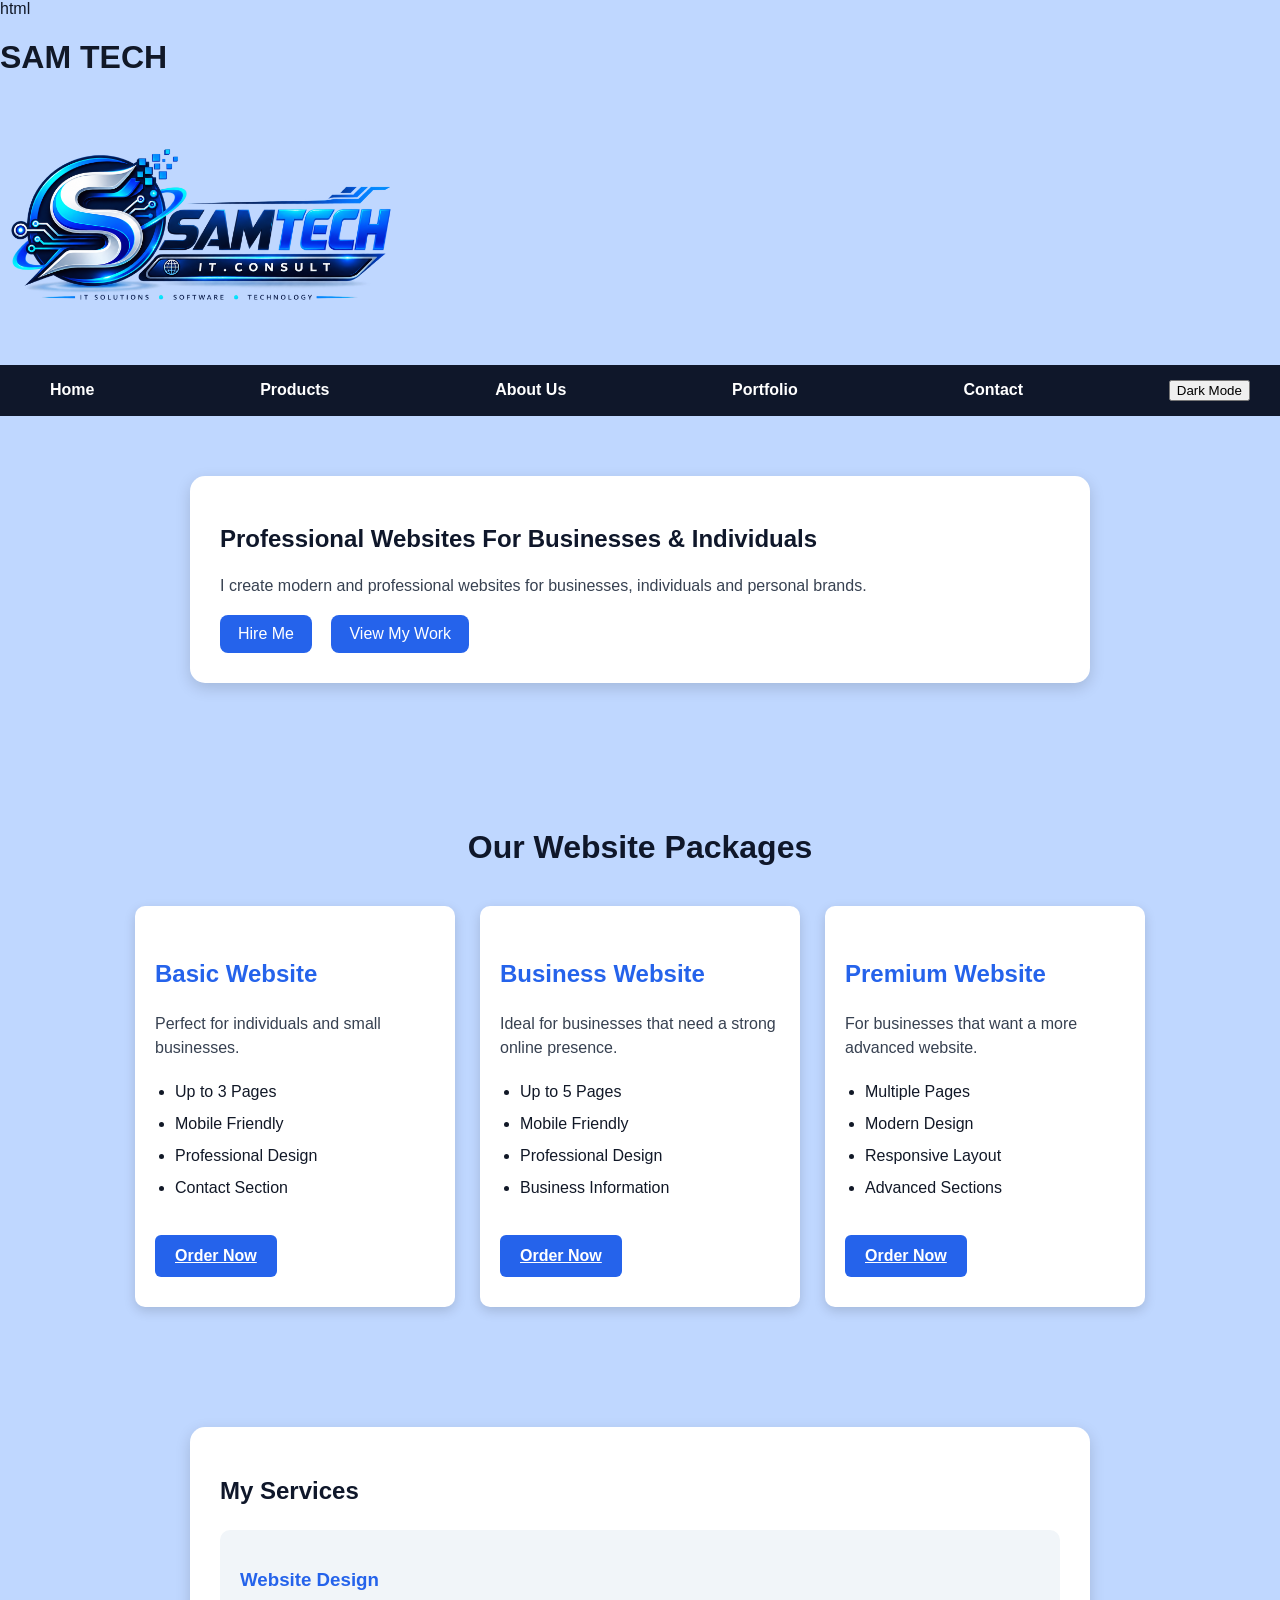
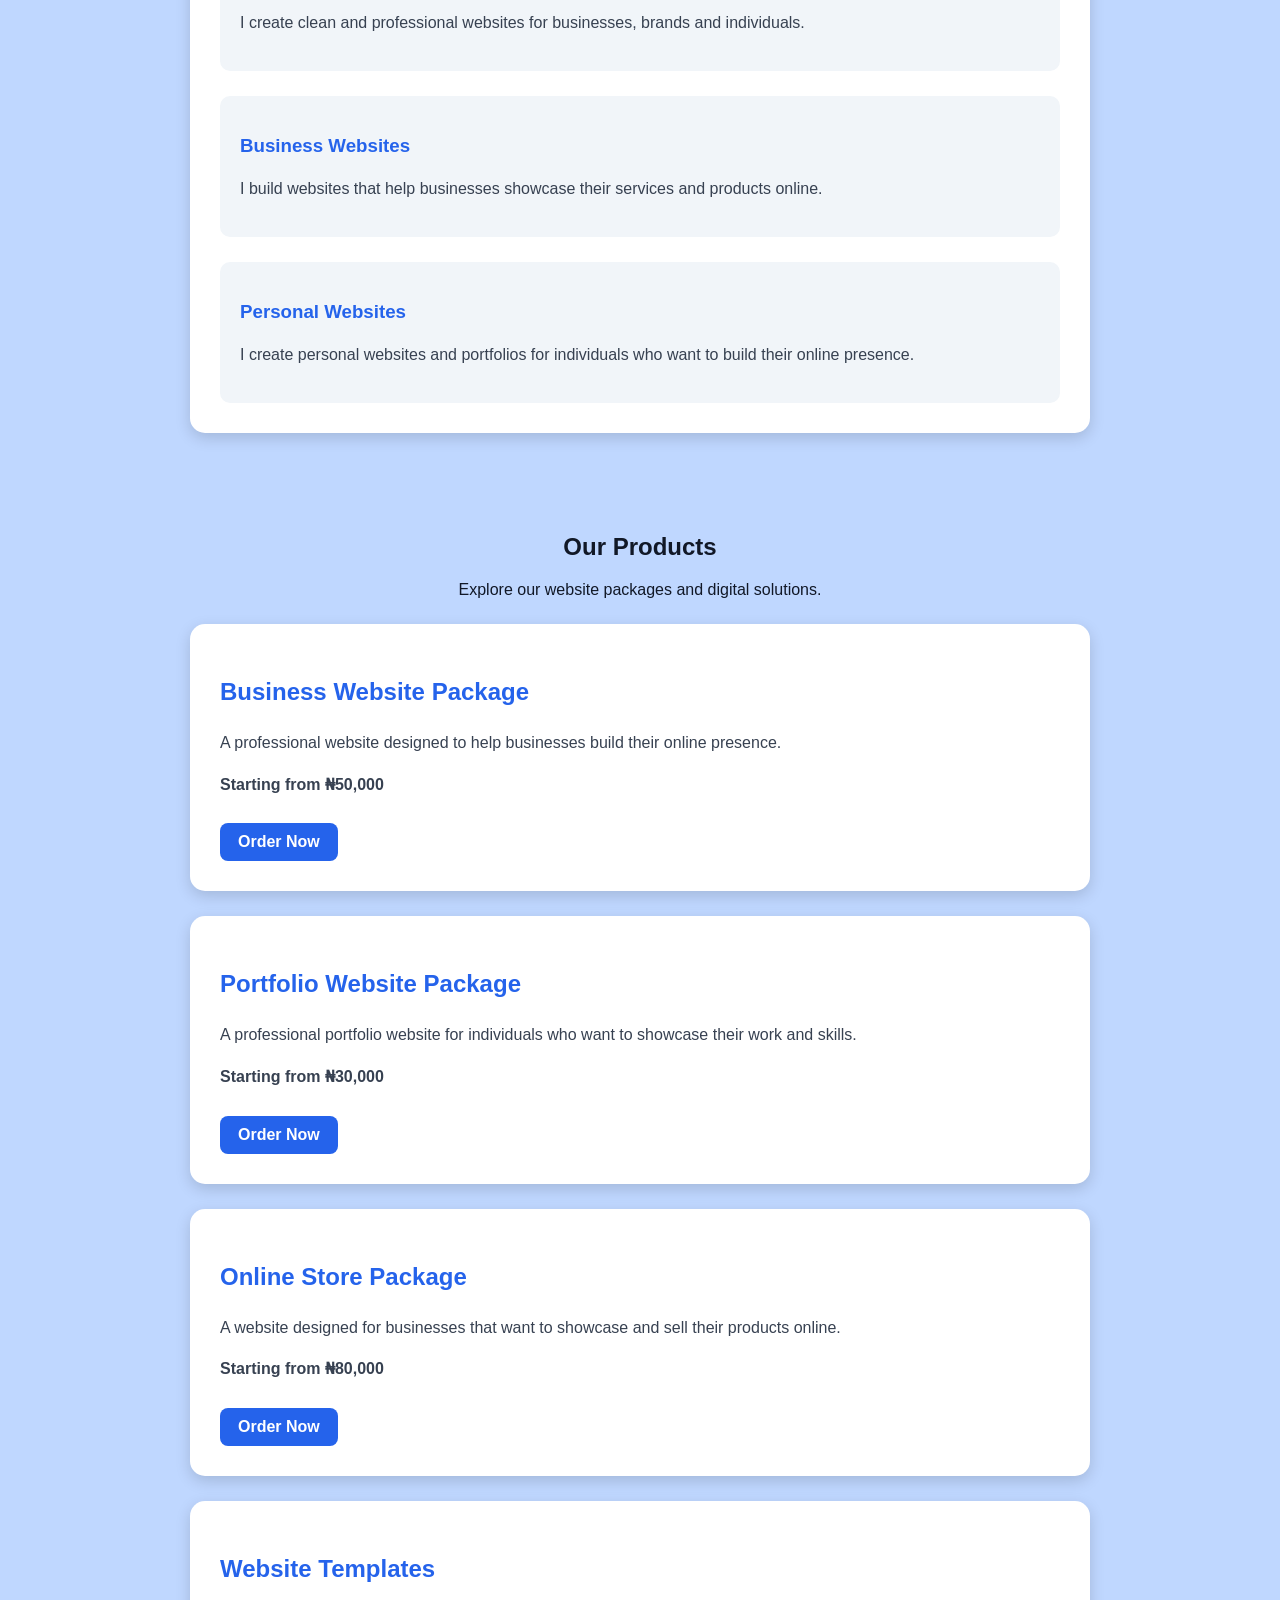
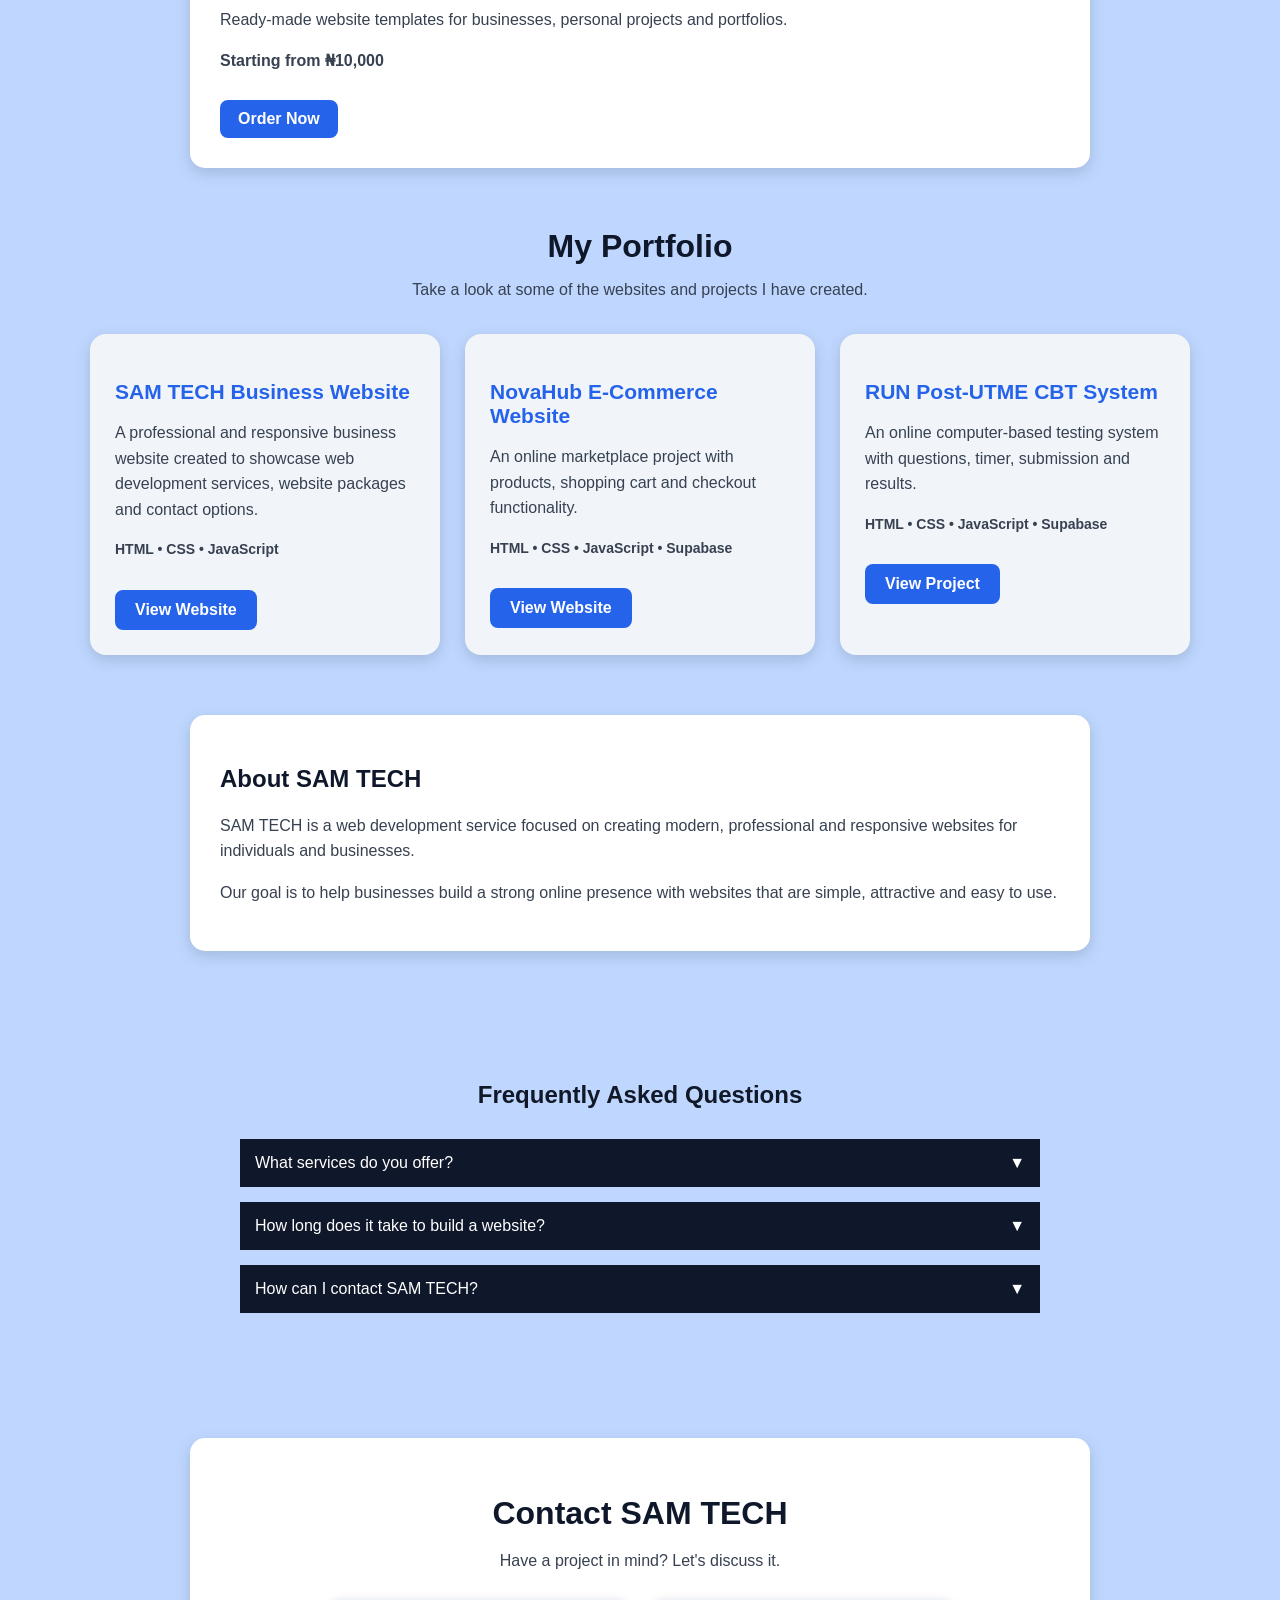
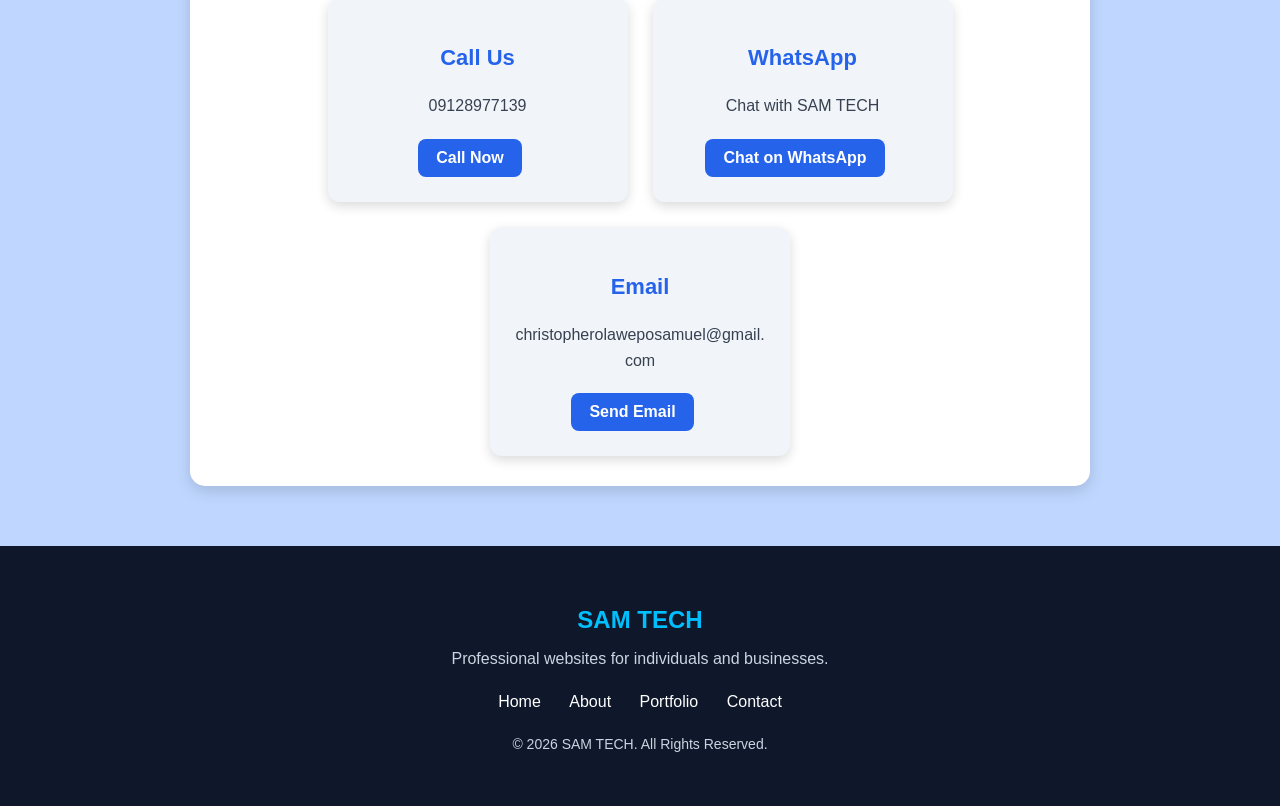
==== commit 64bbfa29: "Update portfolio projects" ====
--- a/index.html
+++ b/index.html
@@ -1,347 +1,607 @@
+
+html
 <!DOCTYPE html>
 <html lang="en">
+
 <head>
     <meta charset="UTF-8">
     <meta name="viewport" content="width=device-width, initial-scale=1.0">
+
     <title>SAM TECH</title>
+
     <link rel="stylesheet" href="style.css">
-  </head>
+    <link rel="stylesheet" href="portfolio.css">
+</head>
+
 <body>
-    <H1>SAM TECH</H1>
+
+    <h1>SAM TECH</h1>
+
     <img src="SAMTECH LOGO.png" alt="SAM TECH logo" width="400">
-  <button class="menu-btn" id="menuBtn">☰ Menu</button>
-
-<nav id="navMenu">
-    <a href="#home">Home</a>
-    <a href="#Product">Products</a>
-    <a href="#about">About Us</a>
-    <a href="#portfolio">Portfolio</a>
-    <a href="#contact">Contact</a>
-    <button id="themeBtn">Dark Mode</button>
-</nav>
-   <section class="info-section" id="home">
-    <div class="info-card">
-        <h2>Professional Websites For Businesses & Individuals</h2>
+
+    <button class="menu-btn" id="menuBtn">☰ Menu</button>
+
+    <nav id="navMenu">
+        <a href="#home">Home</a>
+        <a href="#Product">Products</a>
+        <a href="#about">About Us</a>
+        <a href="#portfolio">Portfolio</a>
+        <a href="#contact">Contact</a>
+
+        <button id="themeBtn">Dark Mode</button>
+    </nav>
+
+
+    <!-- =========================
+         HOME SECTION
+    ========================== -->
+
+    <section class="info-section" id="home">
+
+        <div class="info-card">
+
+            <h2>Professional Websites For Businesses & Individuals</h2>
+
+            <p>
+                I create modern and professional websites for businesses,
+                individuals and personal brands.
+            </p>
+
+            <a href="contact.html">Hire Me</a>
+
+            <a href="#portfolio">View My Work</a>
+
+        </div>
+
+    </section>
+
+
+    <!-- =========================
+         WEBSITE PACKAGES
+    ========================== -->
+
+    <section class="services">
+
+        <h2>Our Website Packages</h2>
+
+        <div class="package-container">
+
+            <div class="package-card pricing-card">
+
+                <h3>Basic Website</h3>
+
+                <p>
+                    Perfect for individuals and small businesses.
+                </p>
+
+                <ul>
+                    <li>Up to 3 Pages</li>
+                    <li>Mobile Friendly</li>
+                    <li>Professional Design</li>
+                    <li>Contact Section</li>
+                </ul>
+
+                <a href="https://wa.me/2349128977139?text=Hello%20SAM%20TECH%2C%20I%20am%20interested%20in%20the%20Basic%20Website%20package.">
+                    Order Now
+                </a>
+
+            </div>
+
+
+            <div class="package-card pricing-card">
+
+                <h3>Business Website</h3>
+
+                <p>
+                    Ideal for businesses that need a strong online presence.
+                </p>
+
+                <ul>
+                    <li>Up to 5 Pages</li>
+                    <li>Mobile Friendly</li>
+                    <li>Professional Design</li>
+                    <li>Business Information</li>
+                </ul>
+
+                <a href="https://wa.me/2349128977139?text=Hello%20SAM%20TECH%2C%20I%20am%20interested%20in%20the%20Business%20Website%20package.">
+                    Order Now
+                </a>
+
+            </div>
+
+
+            <div class="package-card pricing-card">
+
+                <h3>Premium Website</h3>
+
+                <p>
+                    For businesses that want a more advanced website.
+                </p>
+
+                <ul>
+                    <li>Multiple Pages</li>
+                    <li>Modern Design</li>
+                    <li>Responsive Layout</li>
+                    <li>Advanced Sections</li>
+                </ul>
+
+                <a href="https://wa.me/2349128977139?text=Hello%20SAM%20TECH%2C%20I%20am%20interested%20in%20the%20Premium%20Website%20package.">
+                    Order Now
+                </a>
+
+            </div>
+
+        </div>
+
+    </section>
+
+
+    <!-- =========================
+         SERVICES
+    ========================== -->
+
+    <section class="info-section">
+
+        <div class="info-card">
+
+            <h2>My Services</h2>
+
+            <div class="service-item">
+
+                <h3>Website Design</h3>
+
+                <p>
+                    I create clean and professional websites for businesses,
+                    brands and individuals.
+                </p>
+
+            </div>
+
+
+            <div class="service-item">
+
+                <h3>Business Websites</h3>
+
+                <p>
+                    I build websites that help businesses showcase their
+                    services and products online.
+                </p>
+
+            </div>
+
+
+            <div class="service-item">
+
+                <h3>Personal Websites</h3>
+
+                <p>
+                    I create personal websites and portfolios for individuals
+                    who want to build their online presence.
+                </p>
+
+            </div>
+
+        </div>
+
+    </section>
+
+
+    <!-- =========================
+         PRODUCTS
+    ========================== -->
+
+    <section class="products-section" id="Product">
+
+        <h2>Our Products</h2>
 
         <p>
-            I create modern and professional websites for businesses,
-            individuals and personal brands.
+            Explore our website packages and digital solutions.
         </p>
 
-       <a href="contact.html">Hire Me</a>
-        <a href="#portfolio">View My Work</a>
-    </div>
-
-</section>
-    <section class="services">
-    <h2>Our Website Packages</h2>
-
-    <div class="package-container">
-
-       <div class="package-card pricing-card">
-            <h3>Basic Website</h3>
-            <p>Perfect for individuals and small businesses.</p>
-            <ul>
-                <li>Up to 3 Pages</li>
-                <li>Mobile Friendly</li>
-                <li>Professional Design</li>
-                <li>Contact Section</li>
-            </ul>
-            <a href="https://wa.me/2349128977139?text=Hello%20SAM%20TECH%2C%20I%20am%20interested%20in%20the%20Basic%20Website%20package.">
-    Order Now
-</a>
-
-        </div>
-
-       <div class="package-card pricing-card">
-            <h3>Business Website</h3>
-            <p>Ideal for businesses that need a strong online presence.</p>
-            <ul>
-                <li>Up to 5 Pages</li>
-                <li>Mobile Friendly</li>
-                <li>Professional Design</li>
-                <li>Business Information</li>
-            </ul>
-         <a href="https://wa.me/2349128977139?text=Hello%20SAM%20TECH%2C%20I%20am%20interested%20in%20the%20Business%20Website%20package.">
-    Order Now
-</a>
-
-        </div>
-
-       <div class="package-card pricing-card">
-            <h3>Premium Website</h3>
-            <p>For businesses that want a more advanced website.</p>
-            <ul>
-                <li>Multiple Pages</li>
-                <li>Modern Design</li>
-                <li>Responsive Layout</li>
-                <li>Advanced Sections</li>
-            </ul>
-           <a href="https://wa.me/2349128977139?text=Hello%20SAM%20TECH%2C%20I%20am%20interested%20in%20the%20Premium%20Website%20package.">
-    Order Now
-</a>
-
-        </div>
-
-    </div>
-</section>
-    <section class="info-section">
-
-    <div class="info-card">
-        <h2>My Services</h2>
-
-        <div class="service-item">
-            <h3>Website Design</h3>
-            <p>
-                I create clean and professional websites for businesses,
-                brands and individuals.
-            </p>
-        </div>
-
-        <div class="service-item">
-            <h3>Business Websites</h3>
-            <p>
-                I build websites that help businesses showcase their
-                services and products online.
-            </p>
-        </div>
-
-        <div class="service-item">
-            <h3>Personal Websites</h3>
-            <p>
-                I create personal websites and portfolios for individuals
-                who want to build their online presence.
-            </p>
-        </div>
-
-    </div>
-
-</section>
-
-   <!-- Product Section -->
-<section class="products-section" id="Product">
-
-    <h2>Our Products</h2>
-
-    <p>Explore our website packages and digital solutions.</p>
-
-    <div class="product-card">
-
-        <h3>Business Website Package</h3>
+
+        <div class="product-card">
+
+            <h3>Business Website Package</h3>
+
+            <p>
+                A professional website designed to help businesses
+                build their online presence.
+            </p>
+
+            <p>
+                <strong>Starting from ₦50,000</strong>
+            </p>
+
+            <a href="https://wa.me/2349128977139?text=Hello%20SAM%20TECH%2C%20I%20am%20interested%20in%20the%20Business%20Website%20Package.">
+                Order Now
+            </a>
+
+        </div>
+
+
+        <div class="product-card">
+
+            <h3>Portfolio Website Package</h3>
+
+            <p>
+                A professional portfolio website for individuals
+                who want to showcase their work and skills.
+            </p>
+
+            <p>
+                <strong>Starting from ₦30,000</strong>
+            </p>
+
+            <a href="https://wa.me/2349128977139?text=Hello%20SAM%20TECH%2C%20I%20am%20interested%20in%20the%20Portfolio%20Website%20Package.">
+                Order Now
+            </a>
+
+        </div>
+
+
+        <div class="product-card">
+
+            <h3>Online Store Package</h3>
+
+            <p>
+                A website designed for businesses that want to
+                showcase and sell their products online.
+            </p>
+
+            <p>
+                <strong>Starting from ₦80,000</strong>
+            </p>
+
+            <a href="https://wa.me/2349128977139?text=Hello%20SAM%20TECH%2C%20I%20am%20interested%20in%20the%20Online%20Store%20Package.">
+                Order Now
+            </a>
+
+        </div>
+
+
+        <div class="product-card">
+
+            <h3>Website Templates</h3>
+
+            <p>
+                Ready-made website templates for businesses,
+                personal projects and portfolios.
+            </p>
+
+            <p>
+                <strong>Starting from ₦10,000</strong>
+            </p>
+
+            <a href="https://wa.me/2349128977139?text=Hello%20SAM%20TECH%2C%20I%20am%20interested%20in%20the%20Website%20Templates.">
+                Order Now
+            </a>
+
+        </div>
+
+    </section>
+
+
+    <!-- =========================
+         PORTFOLIO
+    ========================== -->
+
+    <section id="portfolio">
+
+        <div class="portfolio-section">
+
+            <h2>My Portfolio</h2>
+
+            <p>
+                Take a look at some of the websites and projects
+                I have created.
+            </p>
+
+
+            <div class="portfolio-container">
+
+
+                <!-- =========================
+                     SAM TECH PROJECT
+                ========================== -->
+
+                <div class="portfolio-project">
+
+                    <h3>SAM TECH Business Website</h3>
+
+                    <p>
+                        A professional and responsive business website
+                        created to showcase web development services,
+                        website packages and contact options.
+                    </p>
+
+                    <p class="project-tech">
+                        HTML • CSS • JavaScript
+                    </p>
+
+                    <a href="https://sam-tech-website.vercel.app/"
+                       target="_blank"
+                       rel="noopener noreferrer"
+                       class="project-btn">
+                        View Website
+                    </a>
+
+                   
+
+                </div>
+
+
+                <!-- =========================
+                     NOVAHUB PROJECT
+                ========================== -->
+
+                <div class="portfolio-project">
+
+                    <h3>NovaHub E-Commerce Website</h3>
+
+                    <p>
+                        An online marketplace project with products,
+                        shopping cart and checkout functionality.
+                    </p>
+
+                    <p class="project-tech">
+                        HTML • CSS • JavaScript • Supabase
+                    </p>
+
+                    <a href="https://novahub-kappa.vercel.app/"
+                       target="_blank"
+                       rel="noopener noreferrer"
+                       class="project-btn">
+                        View Website
+                    </a>
+
+                 
+                </div>
+
+
+                <!-- =========================
+                     RUN CBT PROJECT
+                ========================== -->
+
+                <div class="portfolio-project">
+
+                    <h3>RUN Post-UTME CBT System</h3>
+
+                    <p>
+                        An online computer-based testing system with
+                        questions, timer, submission and results.
+                    </p>
+
+                    <p class="project-tech">
+                        HTML • CSS • JavaScript • Supabase
+                    </p>
+
+                    <a href="https://christopherolaweposamuel-coder.github.io/CBT-TEST-/"
+                       target="_blank"
+                       rel="noopener noreferrer"
+                       class="project-btn">
+                        View Project
+                    </a>
+
+                </div>
+
+
+            </div>
+
+        </div>
+
+    </section>
+
+
+    <!-- =========================
+         ABOUT
+    ========================== -->
+
+    <section class="info-section" id="about">
+
+        <div class="info-card">
+
+            <h2>About SAM TECH</h2>
+
+            <p>
+                SAM TECH is a web development service focused on creating
+                modern, professional and responsive websites for individuals
+                and businesses.
+            </p>
+
+            <p>
+                Our goal is to help businesses build a strong online presence
+                with websites that are simple, attractive and easy to use.
+            </p>
+
+        </div>
+
+    </section>
+
+
+    <!-- =========================
+         FAQ
+    ========================== -->
+
+    <section id="faq">
+
+        <h2>Frequently Asked Questions</h2>
+
+
+        <div class="faq">
+
+            <button class="faq-question">
+
+                What services do you offer?
+
+                <span class="faq-arrow">▼</span>
+
+            </button>
+
+            <div class="faq-answer">
+
+                <p>
+                    We create professional and responsive websites
+                    for businesses and individuals.
+                </p>
+
+            </div>
+
+        </div>
+
+
+        <div class="faq">
+
+            <button class="faq-question">
+
+                How long does it take to build a website?
+
+                <span class="faq-arrow">▼</span>
+
+            </button>
+
+            <div class="faq-answer">
+
+                <p>
+                    The time depends on the type and features
+                    of the website.
+                </p>
+
+            </div>
+
+        </div>
+
+
+        <div class="faq">
+
+            <button class="faq-question">
+
+                How can I contact SAM TECH?
+
+                <span class="faq-arrow">▼</span>
+
+            </button>
+
+            <div class="faq-answer">
+
+                <p>
+                    You can contact SAM TECH through phone,
+                    WhatsApp, or email.
+                </p>
+
+            </div>
+
+        </div>
+
+    </section>
+
+
+    <!-- =========================
+         CONTACT
+    ========================== -->
+
+    <section class="contact" id="contact">
+
+        <div class="info-card">
+
+            <h2>Contact SAM TECH</h2>
+
+            <p>
+                Have a project in mind? Let's discuss it.
+            </p>
+
+
+            <div class="contact-container">
+
+
+                <div class="contact-card">
+
+                    <h3>Call Us</h3>
+
+                    <p>
+                        09128977139
+                    </p>
+
+                    <a href="tel:09128977139">
+                        Call Now
+                    </a>
+
+                </div>
+
+
+                <div class="contact-card">
+
+                    <h3>WhatsApp</h3>
+
+                    <p>
+                        Chat with SAM TECH
+                    </p>
+
+                    <a href="https://wa.me/2349128977139">
+                        Chat on WhatsApp
+                    </a>
+
+                </div>
+
+
+                <div class="contact-card">
+
+                    <h3>Email</h3>
+
+                    <p>
+                        christopherolaweposamuel@gmail.com
+                    </p>
+
+                    <a href="mailto:christopherolaweposamuel@gmail.com">
+                        Send Email
+                    </a>
+
+                </div>
+
+
+            </div>
+
+        </div>
+
+    </section>
+
+
+    <!-- =========================
+         FOOTER
+    ========================== -->
+
+    <footer class="footer">
+
+        <h2>SAM TECH</h2>
 
         <p>
-            A professional website designed to help businesses
-            build their online presence.
+            Professional websites for individuals and businesses.
         </p>
 
-        <p><strong>Starting from ₦50,000</strong></p>
-
-        <a href="https://wa.me/2349128977139?text=Hello%20SAM%20TECH%2C%20I%20am%20interested%20in%20the%20Business%20Website%20Package.">
-            Order Now
-        </a>
-
-    </div>
-
-
-    <div class="product-card">
-
-        <h3>Portfolio Website Package</h3>
-
-        <p>
-            A professional portfolio website for individuals
-            who want to showcase their work and skills.
+
+        <div class="footer-links">
+
+            <a href="#home">Home</a>
+
+            <a href="#about">About</a>
+
+            <a href="#portfolio">Portfolio</a>
+
+            <a href="#contact">Contact</a>
+
+        </div>
+
+
+        <p class="copyright">
+            &copy; 2026 SAM TECH. All Rights Reserved.
         </p>
 
-        <p><strong>Starting from ₦30,000</strong></p>
-
-        <a href="https://wa.me/2349128977139?text=Hello%20SAM%20TECH%2C%20I%20am%20interested%20in%20the%20Portfolio%20Website%20Package.">
-            Order Now
-        </a>
-
-    </div>
-
-
-    <div class="product-card">
-
-        <h3>Online Store Package</h3>
-
-        <p>
-            A website designed for businesses that want to
-            showcase and sell their products online.
-        </p>
-
-        <p><strong>Starting from ₦80,000</strong></p>
-
-        <a href="https://wa.me/2349128977139?text=Hello%20SAM%20TECH%2C%20I%20am%20interested%20in%20the%20Online%20Store%20Package.">
-            Order Now
-        </a>
-
-    </div>
-
-
-    <div class="product-card">
-
-        <h3>Website Templates</h3>
-
-        <p>
-            Ready-made website templates for businesses,
-            personal projects and portfolios.
-        </p>
-
-        <p><strong>Starting from ₦10,000</strong></p>
-
-        <a href="https://wa.me/2349128977139?text=Hello%20SAM%20TECH%2C%20I%20am%20interested%20in%20the%20Website Templates.">
-            Order Now
-        </a>
-
-    </div>
-
-</section> 
- <section class="info-section" id="portfolio">
-
-    <div class="info-card">
-
-        <h2>My Portfolio</h2>
-
-        <p>
-            Take a look at some of the websites and projects
-            I have created.
-        </p>
-
-        <div class="project-card">
-
-            <h3>SAM TECH Business Website</h3>
-
-            <p>
-                A responsive business website created using HTML,
-                CSS and JavaScript.
-            </p>
-
-            <button id="projectBtn">View Project Details</button>
-
-            <div id="projectDetails">
-                <p>
-                    This project includes a responsive navigation menu,
-                    website packages, products, portfolio, FAQ section
-                    and contact information.
-                </p>
-            </div>
-
-        </div>
-
-    </div>
-
-</section>
-<section class="info-section" id="about">
-
-    <div class="info-card">
-
-        <h2>About SAM TECH</h2>
-
-        <p>
-            SAM TECH is a web development service focused on creating
-            modern, professional and responsive websites for individuals
-            and businesses.
-        </p>
-
-        <p>
-            Our goal is to help businesses build a strong online presence
-            with websites that are simple, attractive and easy to use.
-        </p>
-
-    </div>
-
-</section>
-    <section id="faq">
-    <h2>Frequently Asked Questions</h2>
-
-    <div class="faq">
-      <button class="faq-question">
-    What services do you offer?
-    <span class="faq-arrow">▼</span>
-</button>
-        <div class="faq-answer">
-            <p>We create professional and responsive websites for businesses and individuals.</p>
-        </div>
-    </div>
-
-    <div class="faq">
-       <button class="faq-question">
-    What services do you offer?
-    <span class="faq-arrow">▼</span>
-</button>
-        <div class="faq-answer">
-            <p>The time depends on the type and features of the website.</p>
-        </div>
-    </div>
-
-    <div class="faq">
-      <button class="faq-question">
-    What services do you offer?
-    <span class="faq-arrow">▼</span>
-</button>
-        <div class="faq-answer">
-            <p>You can contact SAM TECH through phone, WhatsApp, or email.</p>
-        </div>
-    </div>
-</section>
-
-   <section class="contact" id="contact">
-
-    <div class="info-card">
-
-        <h2>Contact SAM TECH</h2>
-
-        <p>Have a project in mind? Let's discuss it.</p>
-
-        <div class="contact-container">
-
-            <div class="contact-card">
-                <h3>Call Us</h3>
-                <p>09128977139</p>
-                <a href="tel:09128977139">Call Now</a>
-            </div>
-
-            <div class="contact-card">
-                <h3>WhatsApp</h3>
-                <p>Chat with SAM TECH</p>
-                <a href="https://wa.me/2349128977139">
-                    Chat on WhatsApp
-                </a>
-            </div>
-
-            <div class="contact-card">
-                <h3>Email</h3>
-                <p>christopherolaweposamuel@gmail.com</p>
-                <a href="mailto:christopherolaweposamuel@gmail.com">
-                    Send Email
-                </a>
-            </div>
-
-        </div>
-
-    </div>
-
-</section>
-        <footer class="footer">
-
-    <h2>SAM TECH</h2>
-
-    <p>
-        Professional websites for individuals and businesses.
-    </p>
-
-    <div class="footer-links">
-        <a href="#home">Home</a>
-        <a href="#about">About</a>
-        <a href="#contact">Contact</a>
-    </div>
-
-    <p class="copyright">
-        &copy; 2026 SAM TECH. All Rights Reserved.
-    </p>
-
-</footer>
-  <script src="script.js"></script>
+    </footer>
+
+
+    <script src="script.js"></script>
+
 </body>
-</html>+
+</html>
+
+
--- a/portfolio.css
+++ b/portfolio.css
@@ -0,0 +1,157 @@
+
+css
+/* ==============================
+   PORTFOLIO SECTION
+================================= */
+
+#portfolio {
+    padding: 60px 20px;
+}
+
+.portfolio-section {
+    max-width: 1100px;
+    margin: auto;
+    text-align: center;
+}
+
+.portfolio-section h2 {
+    font-size: 32px;
+    margin-bottom: 10px;
+    color: #0f172a;
+}
+
+.portfolio-section > p {
+    color: #374151;
+    margin-bottom: 35px;
+}
+
+
+/* ==============================
+   PROJECT CONTAINER
+================================= */
+
+.portfolio-container {
+    display: flex;
+    justify-content: center;
+    align-items: stretch;
+    gap: 25px;
+    flex-wrap: wrap;
+}
+
+
+/* ==============================
+   PROJECT CARD
+================================= */
+
+.portfolio-project {
+    width: 300px;
+    background-color: #f1f5f9;
+    border-radius: 16px;
+    overflow: hidden;
+    text-align: left;
+    padding: 25px;
+    box-shadow: 0 5px 15px rgba(0, 0, 0, 0.15);
+    transition: 0.3s ease;
+}
+
+.portfolio-project:hover {
+    transform: translateY(-8px);
+}
+
+
+/* ==============================
+   PROJECT TITLE
+================================= */
+
+.portfolio-project h3 {
+    color: #2563eb;
+    font-size: 21px;
+    margin-bottom: 15px;
+}
+
+
+/* ==============================
+   PROJECT DESCRIPTION
+================================= */
+
+.portfolio-project p {
+    color: #374151;
+    line-height: 1.6;
+}
+
+
+/* ==============================
+   TECHNOLOGIES
+================================= */
+
+.portfolio-project .project-tech {
+    font-size: 14px;
+    font-weight: bold;
+    margin-top: 15px;
+}
+
+
+/* ==============================
+   PROJECT BUTTON
+================================= */
+
+.project-btn {
+    display: inline-block;
+    margin-top: 15px;
+    padding: 11px 20px;
+    background-color: #2563eb;
+    color: white;
+    text-decoration: none;
+    border-radius: 8px;
+    font-weight: bold;
+    transition: 0.3s ease;
+}
+
+.project-btn:hover {
+    background-color: #0f172a;
+}
+
+
+/* ==============================
+   DARK MODE
+================================= */
+
+.dark-mode .portfolio-section h2 {
+    color: white;
+}
+
+.dark-mode .portfolio-section > p {
+    color: #e5e7eb;
+}
+
+.dark-mode .portfolio-project {
+    background-color: #1e293b;
+}
+
+.dark-mode .portfolio-project h3 {
+    color: #60a5fa;
+}
+
+.dark-mode .portfolio-project p {
+    color: white;
+}
+
+
+/* ==============================
+   MOBILE
+================================= */
+
+@media (max-width: 768px) {
+
+    #portfolio {
+        padding: 40px 15px;
+    }
+
+    .portfolio-project {
+        width: 100%;
+        max-width: 350px;
+    }
+
+}
+
+
